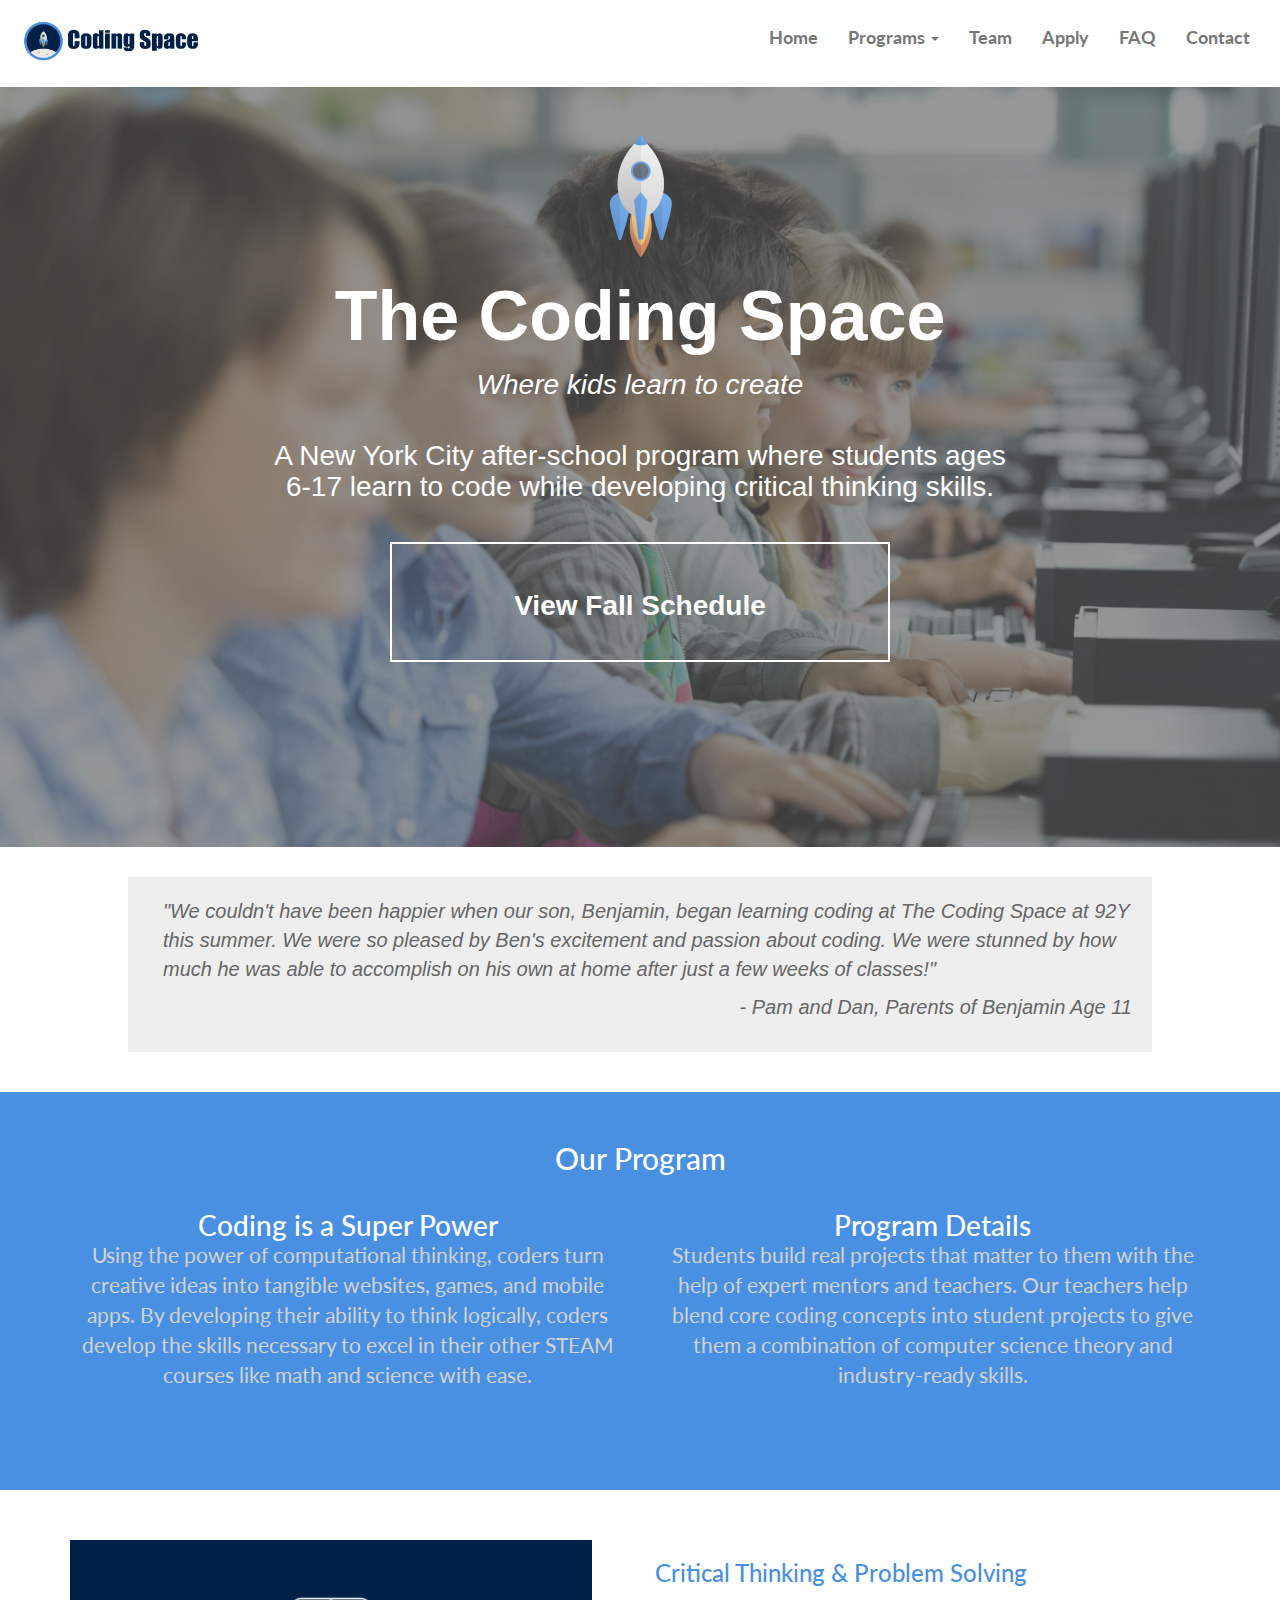
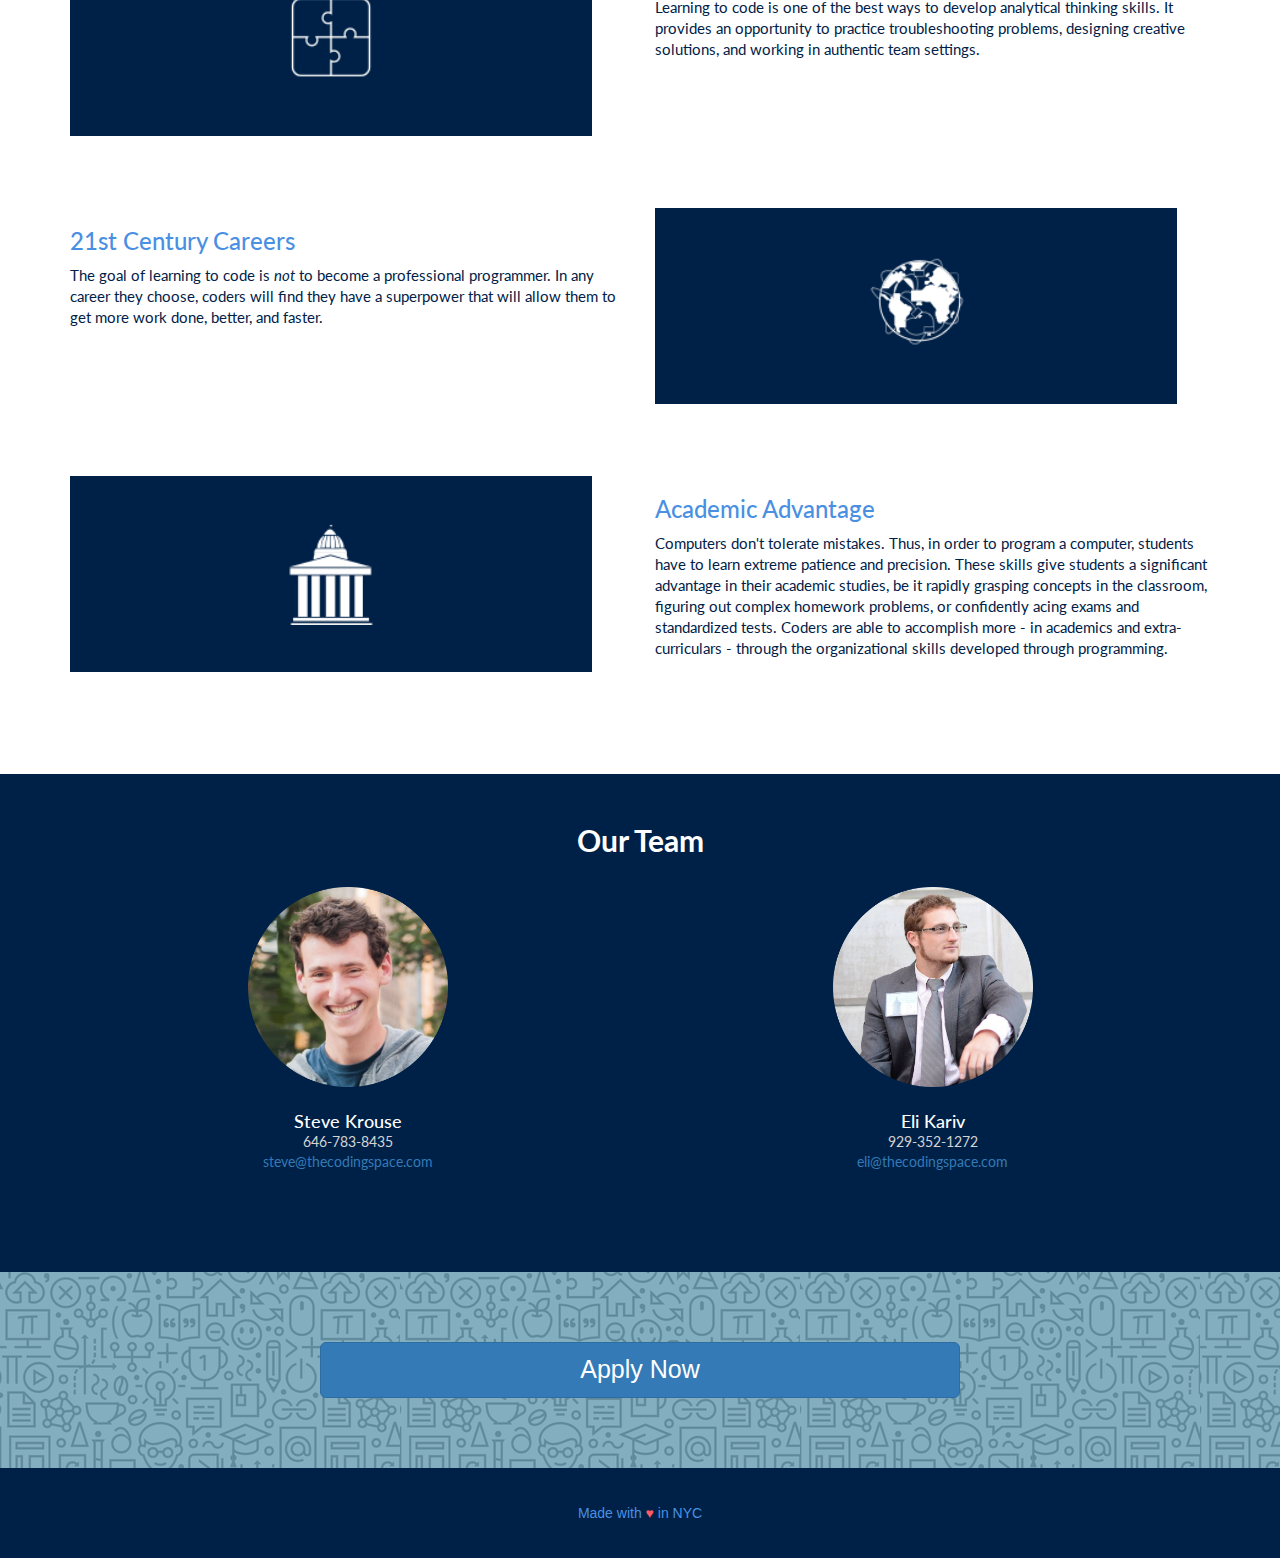
==== index.html @ 17fe1f44 "fall schedule for index" ====
<!DOCTYPE html>
<html lang="en">
  <head>
    <meta charset="utf-8">
    <meta http-equiv="X-UA-Compatible" content="IE=edge">
    <meta name="viewport" content="width=device-width, initial-scale=1">

     <title>The Coding Space | Where kids learn to code. </title>
    <meta name="description" content="The Coding Space is an innovative program where students learn to code while developing critical thinking and problem solving skills." />
    <meta name="keywords" content="Coding Space, CodingSpace, Coding,Learn to code, progrmaming, NYC,New York City,After School, Program,Computer Science,Enrichment"> 
    <meta property="og:locale" content="en_US" />
    <meta property="og:type" content="website" />
    <meta property="og:title" content="The Coding Space | Where kids learn to code" />
    <meta property="og:image" content="img/logo_badge.png" />

    <link rel="stylesheet" href="https://maxcdn.bootstrapcdn.com/bootstrap/3.3.5/css/bootstrap.min.css">
    <link href='http://fonts.googleapis.com/css?family=Lato:400,700|Roboto:400,700' rel='stylesheet' type='text/css'>
    <link rel="stylesheet" href="css/style.css" type="text/css" media="screen">
    <link rel="shortcut icon" href="img/small-rocketlogo.ico">
    <!-- HTML5 shim and Respond.js for IE8 support of HTML5 elements and media queries -->
    <!-- WARNING: Respond.js doesn't work if you view the page via file:// -->
    <!--[if lt IE 9]>
      <script src="https://oss.maxcdn.com/html5shiv/3.7.2/html5shiv.min.js"></script>
      <script src="https://oss.maxcdn.com/respond/1.4.2/respond.min.js"></script>
    <![endif]-->



  </head>
  <body>

<!-- Google Tag Manager -->

<script>
  (function(i,s,o,g,r,a,m){i['GoogleAnalyticsObject']=r;i[r]=i[r]||function(){
  (i[r].q=i[r].q||[]).push(arguments)},i[r].l=1*new Date();a=s.createElement(o),
  m=s.getElementsByTagName(o)[0];a.async=1;a.src=g;m.parentNode.insertBefore(a,m)
  })(window,document,'script','//www.google-analytics.com/analytics.js','ga');

  ga('create', 'UA-65796775-1', 'auto');
  ga('send', 'pageview');

</script>

<noscript><iframe src="//www.googletagmanager.com/ns.html?id=GTM-WT9DXM"
height="0" width="0" style="display:none;visibility:hidden"></iframe></noscript>
<script>(function(w,d,s,l,i){w[l]=w[l]||[];w[l].push({'gtm.start':
new Date().getTime(),event:'gtm.js'});var f=d.getElementsByTagName(s)[0],
j=d.createElement(s),dl=l!='dataLayer'?'&l='+l:'';j.async=true;j.src=
'//www.googletagmanager.com/gtm.js?id='+i+dl;f.parentNode.insertBefore(j,f);
})(window,document,'script','dataLayer','GTM-WT9DXM');</script>
<!-- End Google Tag Manager -->
  
    <nav class="navbar navbar-default" style="background-color:white; border: none;">
      <div class="container-fluid">
        <!-- Brand and toggle get grouped for better mobile display -->
        <div class="navbar-header">
          <button type="button" class="navbar-toggle collapsed" data-toggle="collapse" data-target="#bs-example-navbar-collapse-1" aria-expanded="false">
            <span class="sr-only">Toggle navigation</span>
            <span class="icon-bar"></span>
            <span class="icon-bar"></span>
            <span class="icon-bar"></span>
          </button>
          <a href="index.html"><img style="padding-top: 20px;width:230px;" src="img/codingspacelogo.png" alt="Coding Space"></a>
        </div>
    
        <!-- Collect the nav links, forms, and other content for toggling -->
        <div class="collapse navbar-collapse" id="bs-example-navbar-collapse-1">
          <ul class="nav navbar-nav navbar-right">
            <li><a href="./index.html">Home</a></li>
            <li class="dropdown">
              <a href="#" class="dropdown-toggle" data-toggle="dropdown" role="button" aria-haspopup="true" aria-expanded="false">Programs <span class="caret"></span></a>
              <ul class="dropdown-menu">
                <li><a href="./our-philosophy.html">Our Philosophy</a></li>
                <li><a href="./How-Classes-Work.html">How Classes Work</a></li>
                <li><a href="./Fall-Classes.html">Fall Schedule</a></li>
              </ul>
            </li>
            <li><a href="./story.html">Team</a></li>
            <li><a href="./apply.html">Apply</a></li>
            <li><a href="./faq.html">FAQ</a></li>
            <li><a href="./contact.html">Contact</a></li>
          </ul>
        </div><!-- /.navbar-collapse -->
      </div><!-- /.container-fluid -->
    </nav>
  

  <!-- Jumbotron -->
    <div class="jumbotron">
      <div class="container">
        <div class="row">
          <div class="col-sm-12 rocket">
            <img src="img/rocket.png">
            <h1>The Coding Space</h1>
            <h2 style="font-weight:lighter;">Where kids learn to create</h2>
            <h3>A New York City after-school program where students ages <br>6-17 learn to code while developing critical thinking skills.</h3>
            <div class="hidden-xs" style="max-width: 500px; max-height: 120px; margin: 20px auto; border: 2px solid white">
              <a href ="http://thecodingspace.com/Fall-Classes.html" class="btn">
              <!--<a onclick="ga('send', 'event', 'one-pager', 'download');" target="_blank" href="Coding Space One Pager.pdf" class="btn"> --><h3 style="font-weight: bold;">View Fall Schedule</h3></a>
            </div>
          </div>
        </div>
      </div>
    </div> 
    
    <!-- Testimontials -->
    <div class="testimontials" style="font-size:10px; margin-bottom: 40px">
      <div class="container" style="padding: 20px; width:80%; background-color: #eeeeee">
        <div class="row" style="color: ; font-size: 2em; margin-left: 0px">
          <div class="col-md-12" style="color: #666;;">
            <p><em>
              "We couldn't have been happier when our son, Benjamin, began learning coding 
              at The Coding Space at 92Y this summer.  We were so pleased by Ben's excitement 
              and passion about coding.  We were stunned by how much he was able to accomplish 
              on his own at home after just a few weeks of classes!"
              </em>
            </p>
            <p style="text-align:right"><em>- Pam and Dan, Parents of Benjamin Age 11</em></p>
          </div>
        </div>
      </div>
    </div>

  <!-- Classes Description -->
  <div class="class-description" style="margin-bottom:50px;">
  <a name="team"></a>
        <div class="container">
            <div class="row">
                <div class="col-lg-12 text-center" >
                    <h2 class="section-heading" style="color:white; font-family: lato;">Our Program </h2>
                    <!-- <h3 class="section-subheading text-muted">Lorem ipsum dolor sit amet consectetur.</h3> A potential tag line for the team. -->
                </div>
            </div>
            <div class="row">
                <div class="col-sm-6">
                    <div class="team-member2">
                        <!--<img src="img/team_1.png" alt="Steve Krouse, The Coding Space instructor">-->
                        <h4 style ="font-size:2em;">Coding is a Super Power</h4>
                        <p style="color:lightgray; font-size:1.5em; text-align: center">
                          Using the power of computational thinking,
                          coders turn creative ideas into tangible
                          websites, games, and mobile apps.
                          By developing their ability to think logically,
                          coders develop the skills necessary to excel
                          in their other STEAM courses like math and
                          science with ease.
                        </p>
                    </div>
                </div>
                <div class="col-sm-6">
                    <div class="team-member2">
                        <!--<img src="img/team_2.jpg" alt="Eli Kariv, The Coding Space instructor">-->
                        <h4 style ="font-size:2em;">Program Details</h4>
                        <p style="color:lightgray; font-size:1.5em; text-align: center">
                          Students build real projects that matter
                          to them with the help of expert mentors and
                          teachers.
                          Our teachers help blend core coding
                          concepts into student projects to give them
                          a combination of computer science theory
                          and industry-ready skills.
                        </p>
                    </div>
                </div>
              </div>
           </div>
       </div>
    </div>
   

  <!-- Main Content --> 
    <div class="main">
    <a name="main"></a>
      <div class="container">
        <div class="row ft">
          <div class="col-sm-6 hidden-xs">
            <div class="ft-icon one"></div>  
          </div>
          <div class="col-sm-6 ft-copy">
            <h3>Critical Thinking & Problem Solving</h3>
            <p>
              Learning to code is one of the best ways to develop 
              analytical thinking skills. It provides an
              opportunity to practice troubleshooting problems, 
              designing creative solutions, and working in authentic team settings.
            </p>
          </div>
        </div>
        <div class="row ft">
          <div class="col-sm-6 ft-copy">
            <h3>21st Century Careers</h3>
            <p>
              The goal of learning to code is <em>not</em> to become a
              professional programmer. In any career they choose, coders
              will find they have a superpower that will allow them to get more
              work done, better, and faster. 
            </p>
          </div>
          <div class="col-sm-6 hidden-xs">
            <div class="ft-icon two"></div>  
          </div>
        </div>
        <div class="row ft">
          <div class="col-sm-6 hidden-xs">
            <div class="ft-icon three"></div>  
          </div>
          <div class="col-sm-6 ft-copy">
            <h3>Academic Advantage</h3>
            <p>
              Computers don't tolerate mistakes. Thus, in order to program a 
              computer, students have to learn extreme 
              patience and precision. 
              
              These skills give students
              a significant advantage in their academic studies, be it rapidly grasping
              concepts in the classroom, figuring out complex homework problems,
              or confidently acing exams and standardized tests. Coders are able
              to accomplish more - in academics and extra-curriculars - 
              through the organizational skills developed through programming.
            </p>
          </div>
        </div>
      </div>
    </div>

  <!-- Team -->
  <div class="team">
  <a name="team"></a>
        <div class="container">
            <div class="row">
                <div class="col-lg-12 text-center">
                    <h2 class="section-heading">Our Team</h2>
                    <!-- <h3 class="section-subheading text-muted">Lorem ipsum dolor sit amet consectetur.</h3> A potential tag line for the team. -->
                </div>
            </div>
            <div class="row">
                <div class="col-sm-6">
                    <div class="team-member">
                        <img src="img/stevie-pic.png" alt="Steve Krouse, Coding Space instructor">
                        <h4>Steve Krouse</h4>
                        <p style="color:lightgray">
                          646-783-8435
                          <br>
                          <a href="mailto:steve@thecodingspace.com">steve@thecodingspace.com</a>
                        </p>
                    </div>
                </div>
                <div class="col-sm-6">
                    <div class="team-member">
                        <img src="img/eli-pic.png" alt="Eli Kariv, Coding Space instructor">
                        <h4>Eli Kariv</h4>
                        <p style="color:lightgray">
                          929-352-1272
                          <br>
                          <a href="mailto:eli@thecodingspace.com">eli@thecodingspace.com</a>
                        </p>
                    </div>
                </div>
              </div>
           </div>
       </div>
    </div>
    
     <!-- Apply -->
    <div class="container signup-form">
      <a name="apply"></a>
      <div class="row">
        <div style="text-align:center">
          <a style="font-size: 25px; width:50%;" href="./apply.html" class="btn btn-primary btn-lg">Apply Now</a>
        </div>
      </div>
    </div>
    
     <!-- Footer -->    
    <footer>
      <div class="container">
      <a name="contact"></a>
              <div class="row">
                  <div class="col-sm-4">
                  </div>
                  <div class="col-sm-4">
                    <span class="love">Made with <a>&hearts;</a> in NYC</span>
                  </div>
                  <div class="col-sm-4">
                  </div>
              </div>
          </div>
    </footer>
    
    <script src="https://ajax.googleapis.com/ajax/libs/jquery/1.11.3/jquery.min.js"></script>
    <script src="https://maxcdn.bootstrapcdn.com/bootstrap/3.3.5/js/bootstrap.min.js"></script>
  
  </body>
</html>
---- css/style.css ----
/** Sticky footer **/

html,
body {
  height: 100%;
  /* The html and body elements cannot have any padding or margin. */
}

/* Wrapper for page content to push down footer */
#wrap {
  min-height: 100%;
  height: auto;
  /* Negative indent footer by its height */
  margin: 0 auto -90px;
  /* Pad bottom by footer height */
  padding: 0 0 90px;
}

/* Set the fixed height of the footer here */
footer {
  height: 90px;
}


/** Typography **/

h1 {
	font-weight: bold;
	margin-bottom: 30px;
}

/** Navigation Bar **/

ul.nav li.dropdown:hover > ul.dropdown-menu {
    display: block;
}

.nav {
	margin-top: 12px;
	margin-bottom: 5px;
	background-color: none;
}

.nav li a {
	background: none;
	color: #002147;
	font-size: 1.3em;
	font-family: lato;
	font-weight: bold;
}

/** Logos **/

.main-logo img {
	width: 200px;
    padding-top: 10px;
    padding-bottom: 1px;
    margin-left: 0;
    margin-bottom: 15px;
}

/** Jumbotron **/

.jumbotron {
	position: relative;
	background-image: linear-gradient(rgba(0, 0, 0, 0.5), rgba(0, 0, 0, 0.5)), url('../img/students.jpeg');
	opacity: 0.8;
	background-repeat: no-repeat;
	-webkit-background-size: cover;
	-moz-background-size: cover;
	-o-background-size: cover;
	background-size: cover;
	min-height: 80%;
	text-align: center;
	padding-bottom: 165px;
}

.jumbotron h1 {
	font-size: 5em;
	color: #fff;
	font-family: sans-serif;
	margin-bottom: 5px;
}

.jumbotron h2 {
	margin-top: 15px;
	margin-bottom:20px;
	font-size: 2em;
	color: #fff;
	font-style: italic;
	font-weight: lighter;
	font-family: sans-serif;
}

.jumbotron h3 {
	font-size: 2em;
	color: #fff;
	font-weight: lighter;
	font-family: sans-serif;
	margin: 40px auto;
	max-width: 800px;
}


/** Main Content Layout **/

.main {
	padding-bottom: 30px;
}

.main h2 {
	text-align: center;
	color: #002147;
	font-family: lato;
	font-weight: bold;
	padding-bottom: 20px;
}

.main h3 {
	color: #4A90E2;
	font-family: lato;
}

.main p {
	color: #002147;
	font-family: lato;
}

.ft {
	margin-bottom: 72px;
}

.ft-copy {
	font-size: 1.05em;
}


/** Team **/

.team {
	background-color: #002147;
	padding-bottom: 50px;
	padding-top: 30px;
}

.team h2 {
	color: #fff;
	font-family: lato;
	font-weight: bold;
	padding-bottom: 20px;
}

.team-member {
	margin-bottom: 50px;
	text-align: center;
	font-family: lato;
}

.team-member img {
    margin: 0 auto;
    /*border: 7px solid #4A90E2;*/
   	width: 200px; 
    overflow: hidden;
}

.team-member h4 {
    margin-top: 25px;
    margin-bottom: 0;
    text-transform: none;
    color: #fff;
}

.team-member p {
    margin-top: 0;
    color: #fff;
}

.goal p {
	font-family: lato;
	font-size: 1.5em;
	color: #fff;

}

/** MailChimp Signup **/

.signup-form {
	background-image: url('../img/cs-pattern.png');
	width: 100%;
	padding-top: 70px;
	padding-bottom: 70px;
}

.signup-form h2 {
	padding-bottom: 20px;
	color: #002147;
	font-family: lato;
	font-weight: bold;
	text-align: center;
}

#mc_embed_signup {
	width: 50%;
	text-align: center;
	padding-bottom: 50px;
	padding-top: 20px;
	border: 7px solid #002147;
	margin: auto;
}

.mc-field-group {
	color: #002147;
	font-family: lato;
	padding-bottom: 15px;
}

/** Icons **/

.ft-icon {
	width: 94%;
	height: 196px;
	position: relative;
	background: #002147 no-repeat 270px -180px;
	background-size: 140%;
}

.ft-icon::before {
	content: "";
	display: block;
	position: absolute;
	width: 164px;
	height: 102px;
	top: 0;
	right: 0;
	bottom: 0;
	left: 0;
	margin: auto;
	background: url('../img/main.png') no-repeat;
	background-size: 100%;
}

.two::before {
	background-position: 0 -99px;
}

.three::before {
	background-position: 0 -200px;
}

.ft-icon.two {
	background-position: -500px 0; 
}

.ft-icon.three {
	background-position: 260px 0;
}

/** Footer **/

footer {
    padding: 25px 0;
    text-align: center;
    background-color: #002147;
}

footer span.copyright {
    text-transform: uppercase;
    text-transform: none;
    font-family: Montserrat,"Helvetica Neue",Helvetica,Arial,sans-serif;
    line-height: 40px;
}

footer ul.quicklinks {
    margin-bottom: 0;
    text-transform: uppercase;
    text-transform: none;
    font-family: Montserrat,"Helvetica Neue",Helvetica,Arial,sans-serif;
    line-height: 40px;
}

footer p {
	color: #4A90E2;
}

.love {
	color: #4A90E2;
	line-height: 40px;
}

.love a {
	color: #fd5c63;
}



/** Our Classes **/

/*.class-description {*/
/*	background-color: #002147;*/
/*	padding-bottom: 50px;*/
/*	padding-top: 30px;*/
/*	font-family: lato;*/
/*}*/

/*.team h2 {*/
/*	color: #fff;*/
/*	font-family: lato;*/
/*	font-weight: bold;*/
/*	padding-bottom: 20px;*/
/*}*/


/** Class Description **/

.class-description {
	background-color: #4A90E2;;
	padding-bottom: 50px;
	padding-top: 30px;
}

.team h2 {
	color: #fff;
	font-family: lato;
	font-weight: bold;
	padding-bottom: 20px;
}

.team-member2 {
	margin-bottom: 50px;
	text-align: center;
	font-family: lato;
}

.team-member2 img {
    margin: 0 auto;
    border: 7px solid #4A90E2;
   	width: 200px; 
    overflow: hidden;
}

.team-member2 h4 {
    margin-top: 25px;
    margin-bottom: 0;
    text-transform: none;
    color: #fff;
}

.team-member2 p {
    margin-top: 0;
    color: #fff;
}

.goal p {
	font-family: lato;
	font-size: 1.5em;
	color: #fff;

}
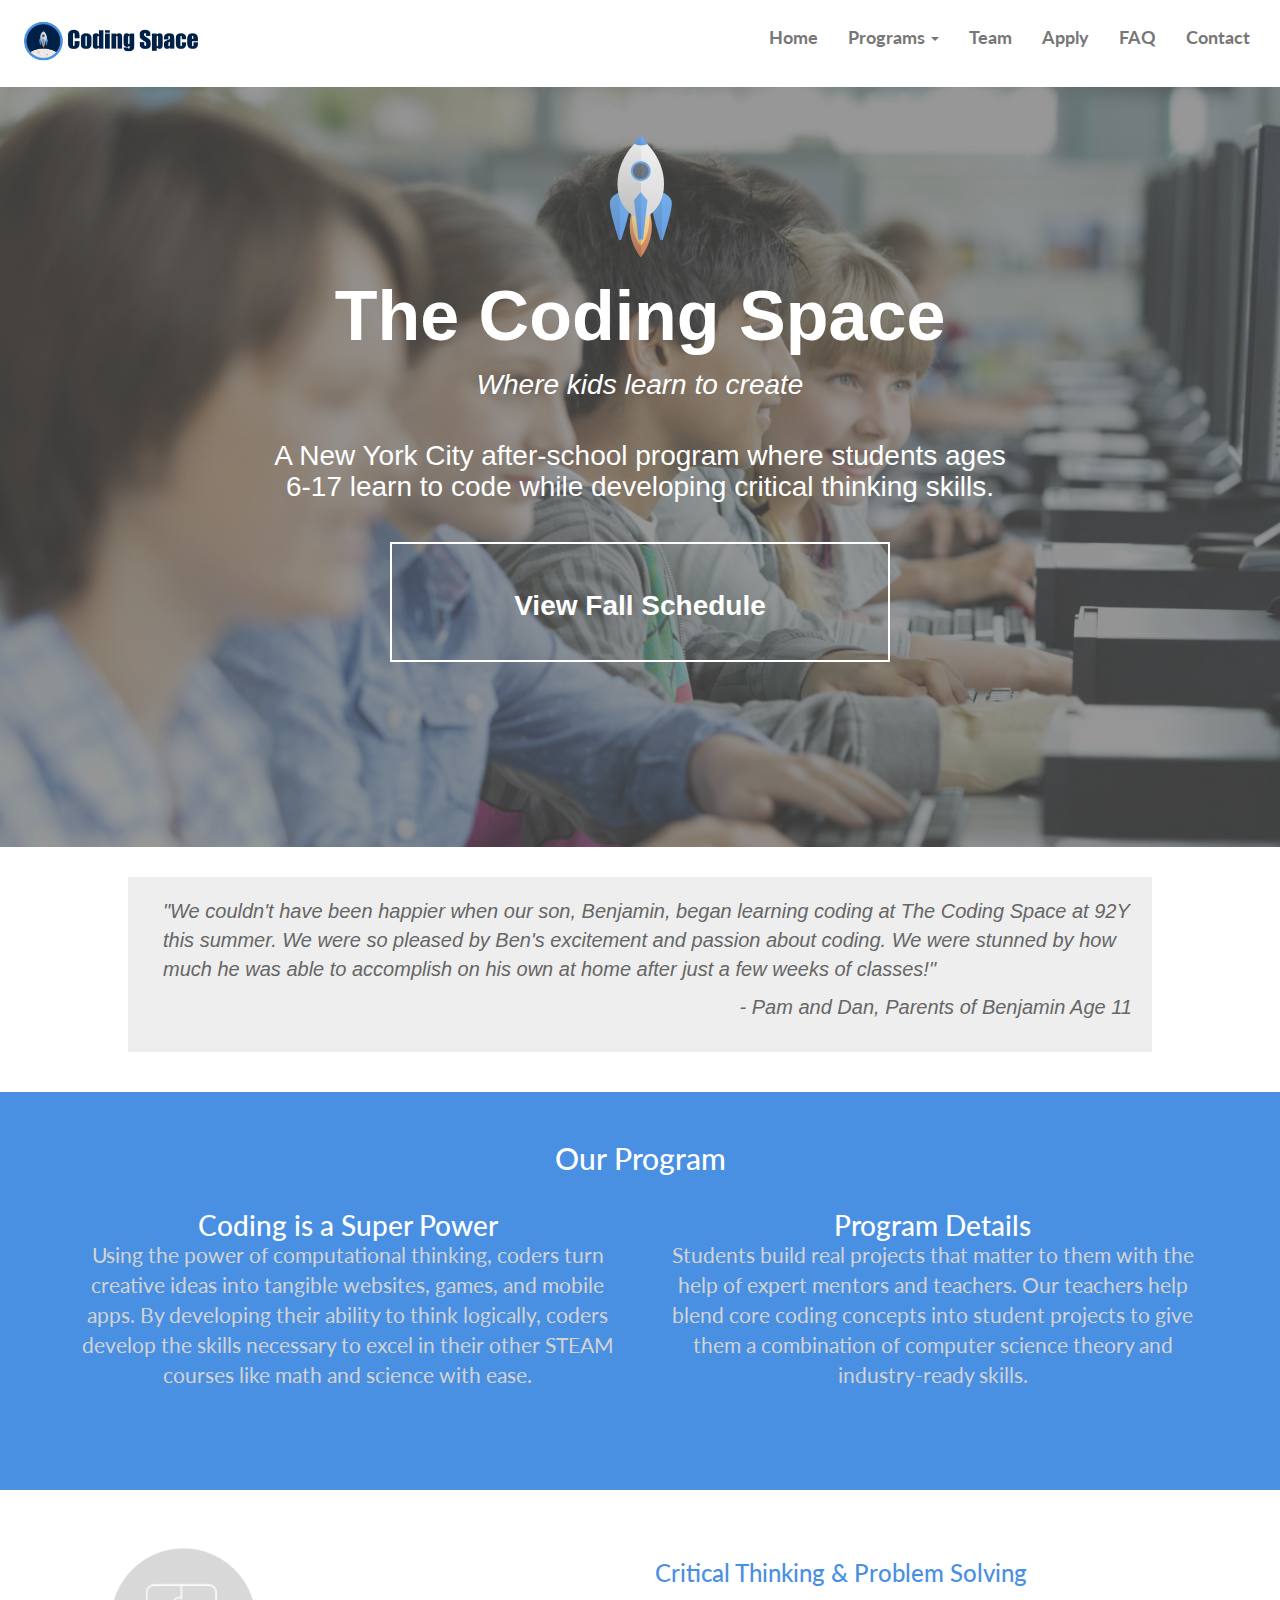
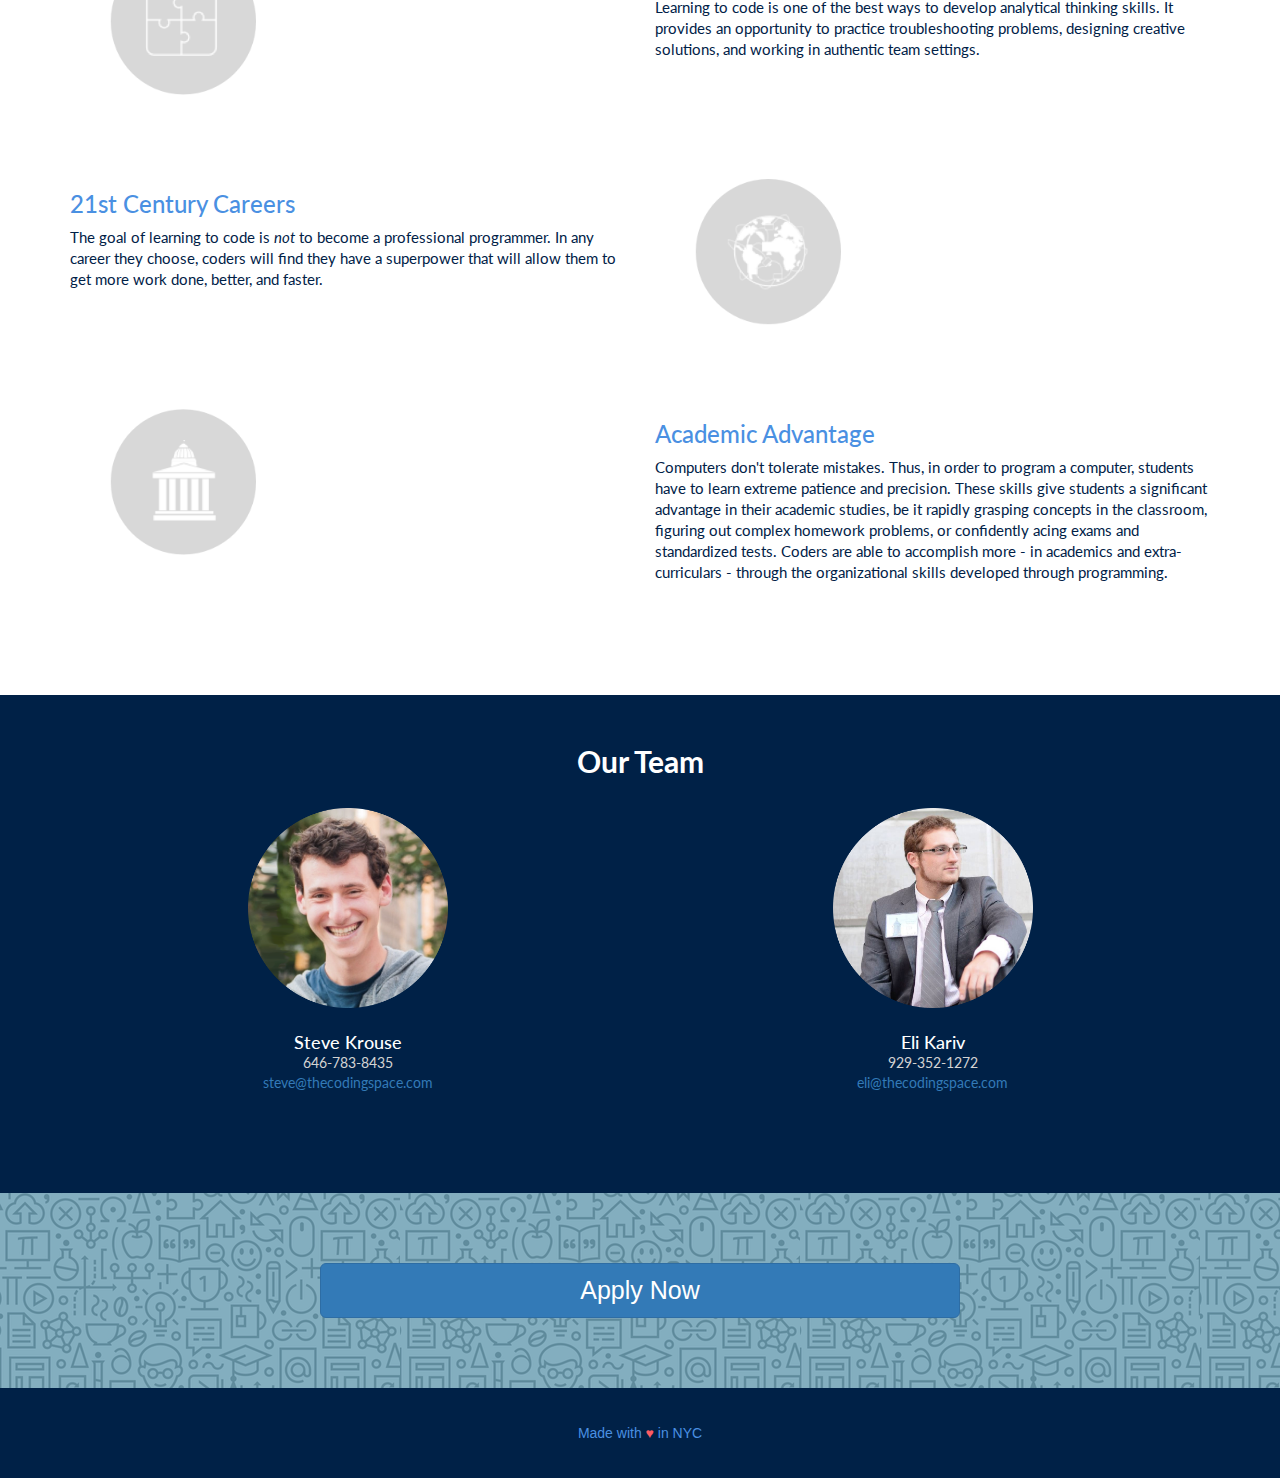
==== commit 69cd902f: "remove nightengale" ====
--- a/index.html
+++ b/index.html
@@ -175,7 +175,8 @@
       <div class="container">
         <div class="row ft">
           <div class="col-sm-6 hidden-xs">
-            <div class="ft-icon one"></div>  
+            <!--<div class="ft-icon one"></div>  -->
+            <img class= "shapes" src= "img/puzzle2.png"/ alt text="Puzzles">
           </div>
           <div class="col-sm-6 ft-copy">
             <h3>Critical Thinking & Problem Solving</h3>
@@ -198,12 +199,14 @@
             </p>
           </div>
           <div class="col-sm-6 hidden-xs">
-            <div class="ft-icon two"></div>  
+            <!--<div class="ft-icon two"></div>  -->
+            <img class="shapes" src= "img/globe2.png"/ alt text="Globes">
           </div>
         </div>
         <div class="row ft">
           <div class="col-sm-6 hidden-xs">
-            <div class="ft-icon three"></div>  
+            <!--<div class="ft-icon three"></div>  -->
+            <img class="shapes" src= "img/building2.png"/ alt text="Building">
           </div>
           <div class="col-sm-6 ft-copy">
             <h3>Academic Advantage</h3>
--- a/css/style.css
+++ b/css/style.css
@@ -133,6 +133,9 @@
 .ft-copy {
 	font-size: 1.05em;
 }
+
+.shapes {	width: 40%;
+	height: 40%;}
 
 
 /** Team **/
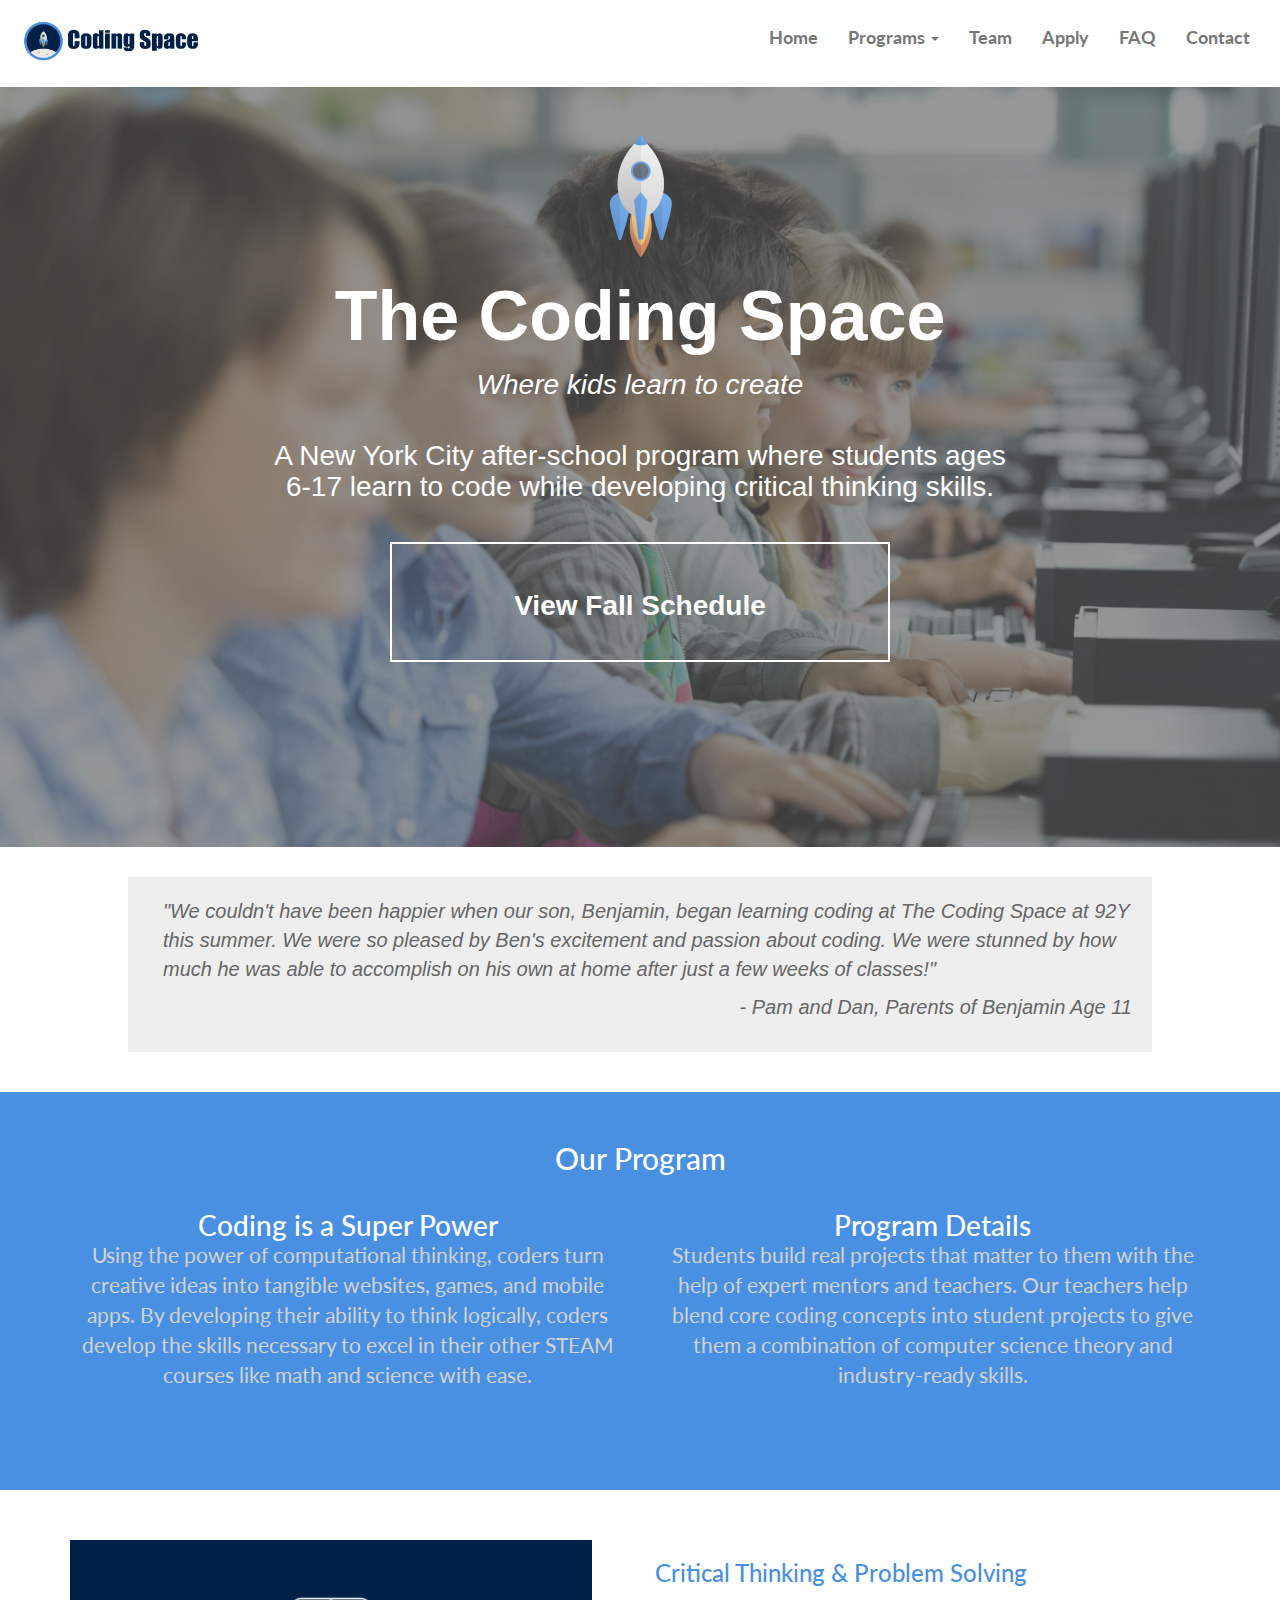
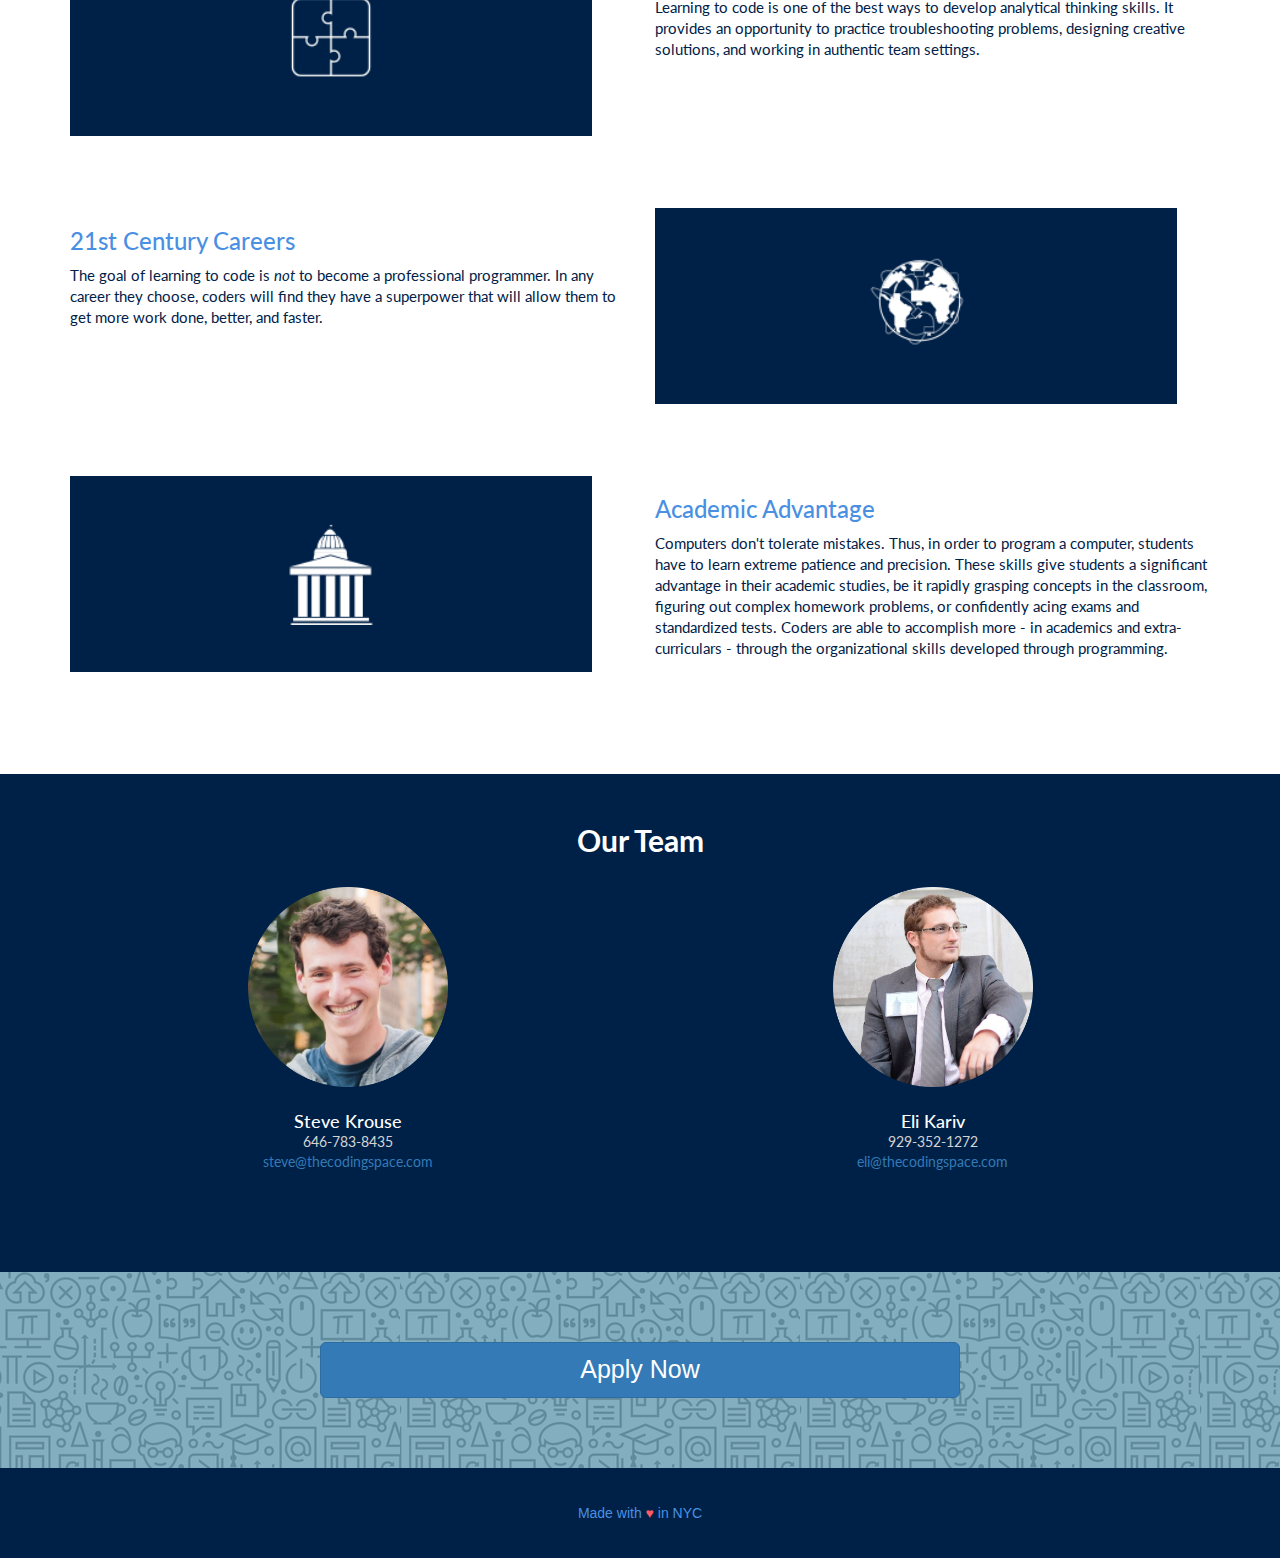
==== commit fe59be01: "date change and spelling change" ====
--- a/index.html
+++ b/index.html
@@ -175,8 +175,8 @@
       <div class="container">
         <div class="row ft">
           <div class="col-sm-6 hidden-xs">
-            <!--<div class="ft-icon one"></div>  -->
-            <img class= "shapes" src= "img/puzzle2.png"/ alt text="Puzzles">
+            <div class="ft-icon one"></div>  
+            <!--<img class= "shapes" src= "img/puzzle2.png"/ alt text="Puzzles">-->
           </div>
           <div class="col-sm-6 ft-copy">
             <h3>Critical Thinking & Problem Solving</h3>
@@ -199,14 +199,14 @@
             </p>
           </div>
           <div class="col-sm-6 hidden-xs">
-            <!--<div class="ft-icon two"></div>  -->
-            <img class="shapes" src= "img/globe2.png"/ alt text="Globes">
+            <div class="ft-icon two"></div>  
+            <!--<img class="shapes" src= "img/globe2.png"/ alt text="Globes">-->
           </div>
         </div>
         <div class="row ft">
           <div class="col-sm-6 hidden-xs">
-            <!--<div class="ft-icon three"></div>  -->
-            <img class="shapes" src= "img/building2.png"/ alt text="Building">
+            <div class="ft-icon three"></div>  
+            <!--<img class="shapes" src= "img/building2.png"/ alt text="Building">-->
           </div>
           <div class="col-sm-6 ft-copy">
             <h3>Academic Advantage</h3>
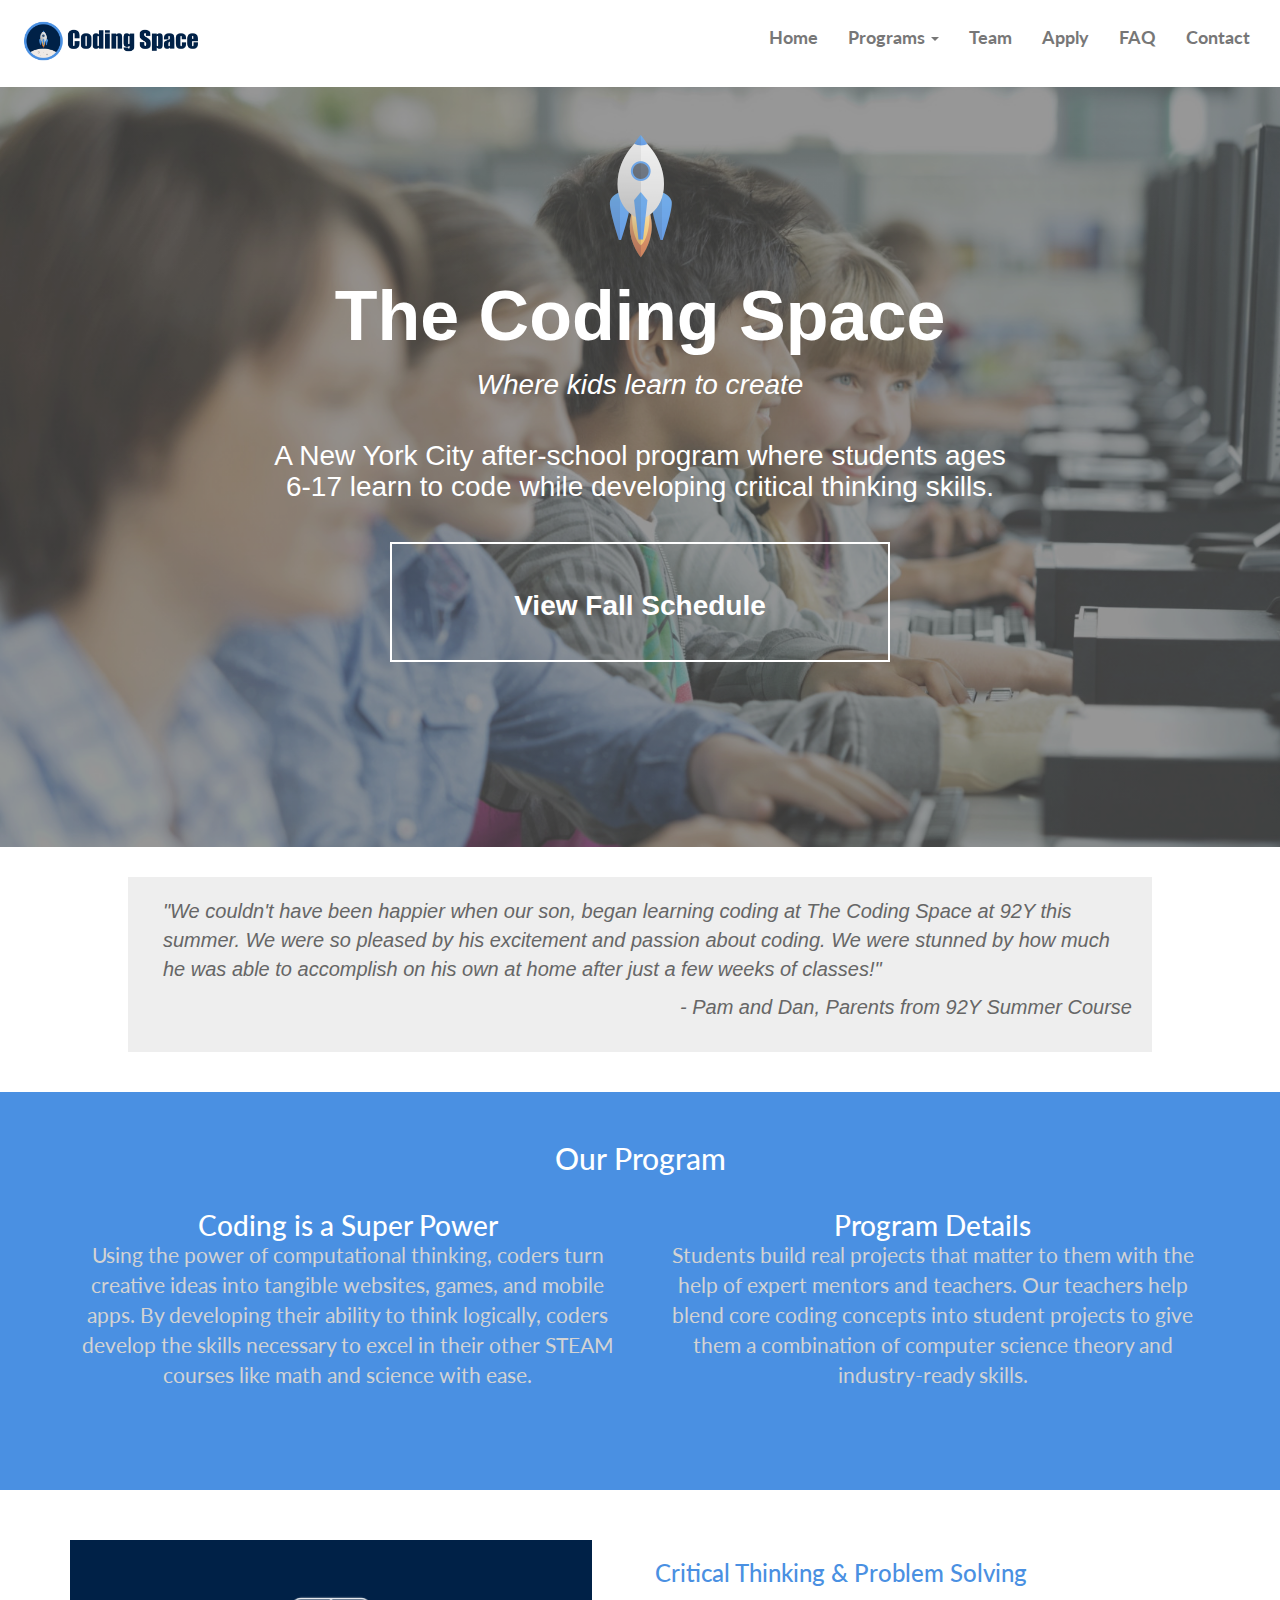
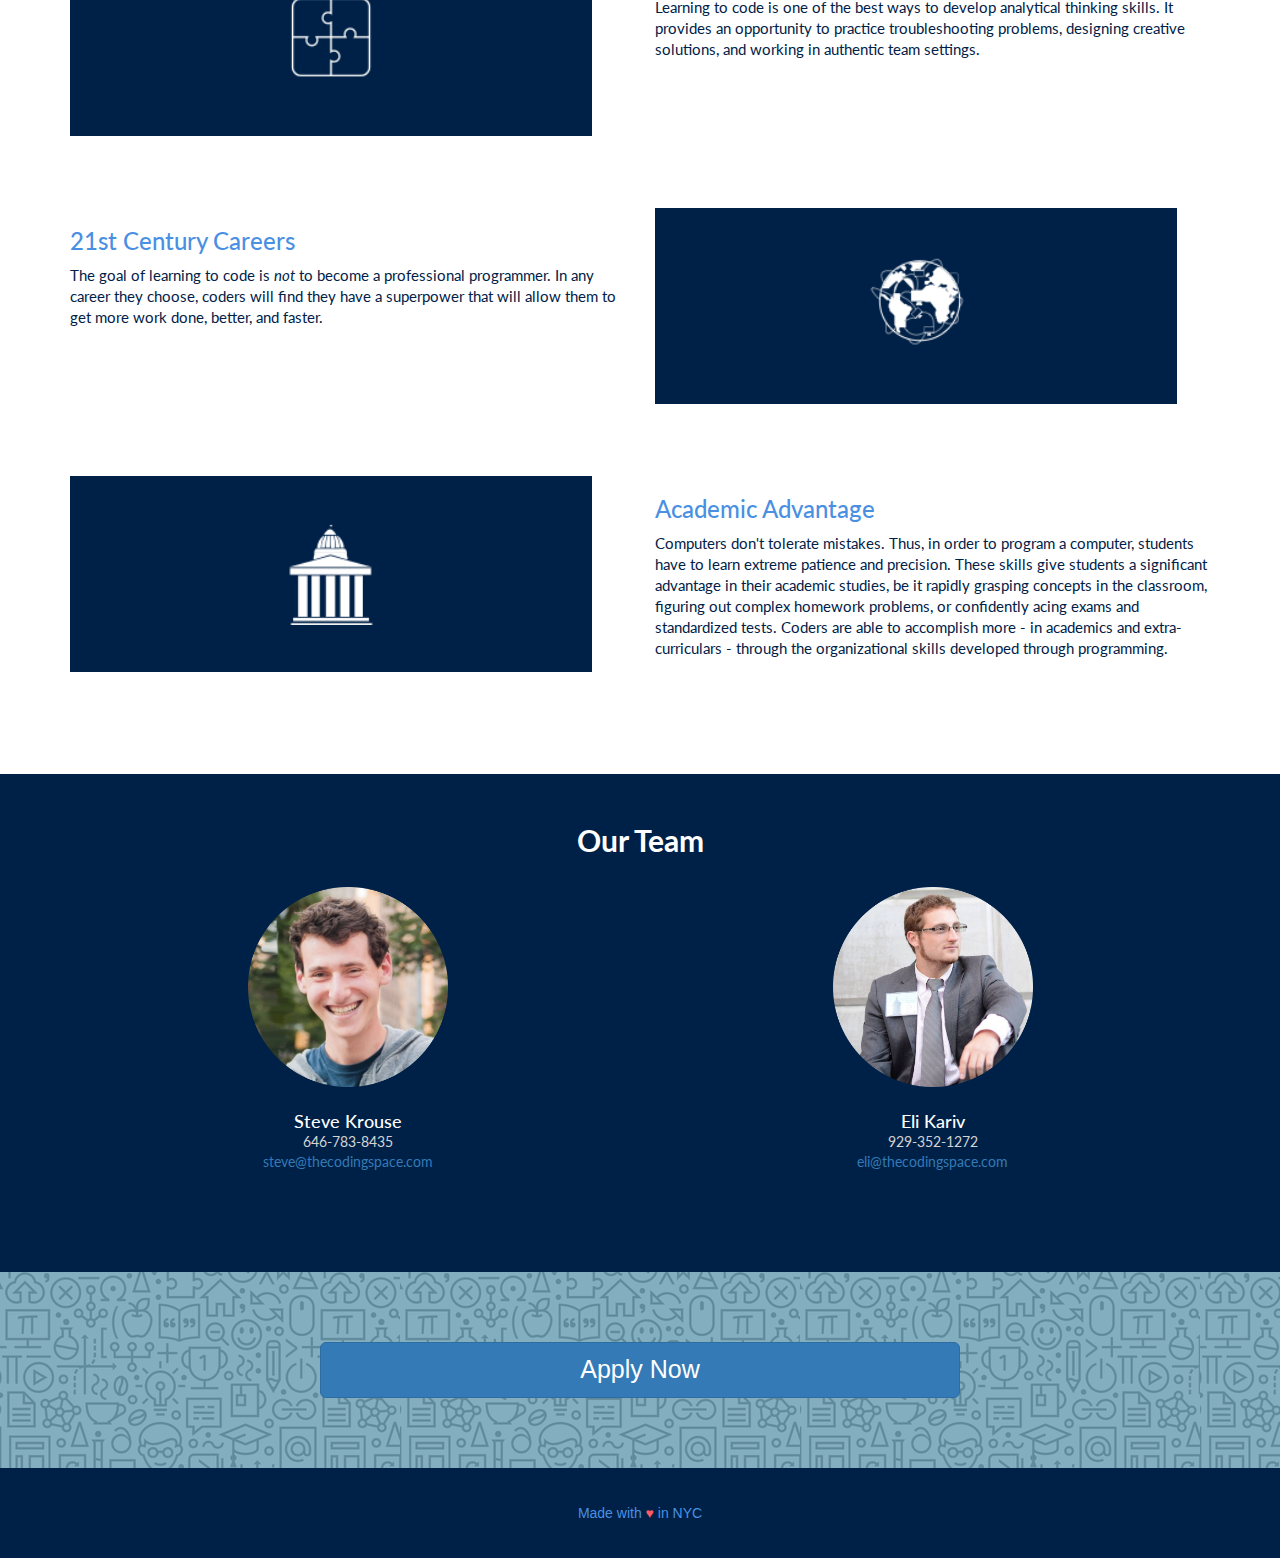
==== commit 3f8bded5: "Ben Testimonial on Fall Schedule page" ====
--- a/index.html
+++ b/index.html
@@ -110,13 +110,13 @@
         <div class="row" style="color: ; font-size: 2em; margin-left: 0px">
           <div class="col-md-12" style="color: #666;;">
             <p><em>
-              "We couldn't have been happier when our son, Benjamin, began learning coding 
-              at The Coding Space at 92Y this summer.  We were so pleased by Ben's excitement 
+              "We couldn't have been happier when our son, began learning coding 
+              at The Coding Space at 92Y this summer.  We were so pleased by his excitement 
               and passion about coding.  We were stunned by how much he was able to accomplish 
               on his own at home after just a few weeks of classes!"
               </em>
             </p>
-            <p style="text-align:right"><em>- Pam and Dan, Parents of Benjamin Age 11</em></p>
+            <p style="text-align:right"><em>- Pam and Dan, Parents from 92Y Summer Course</em></p>
           </div>
         </div>
       </div>
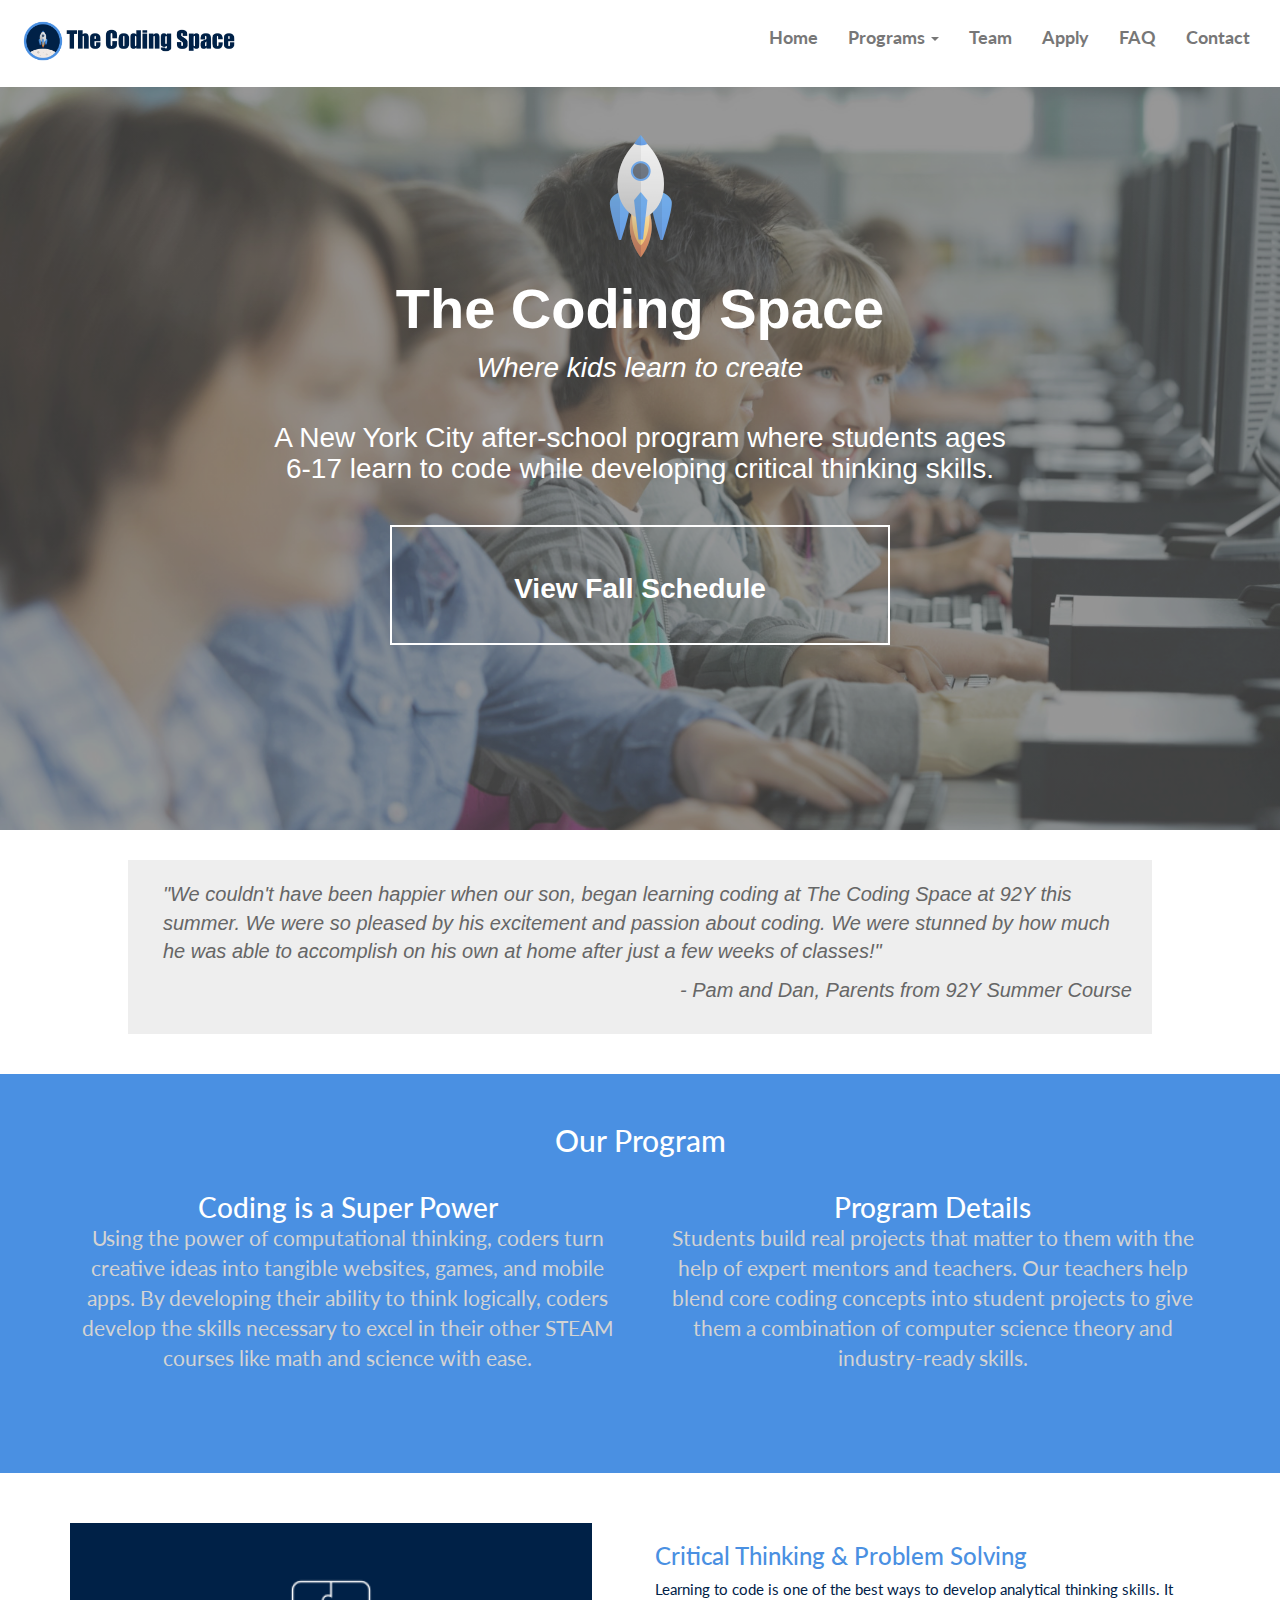
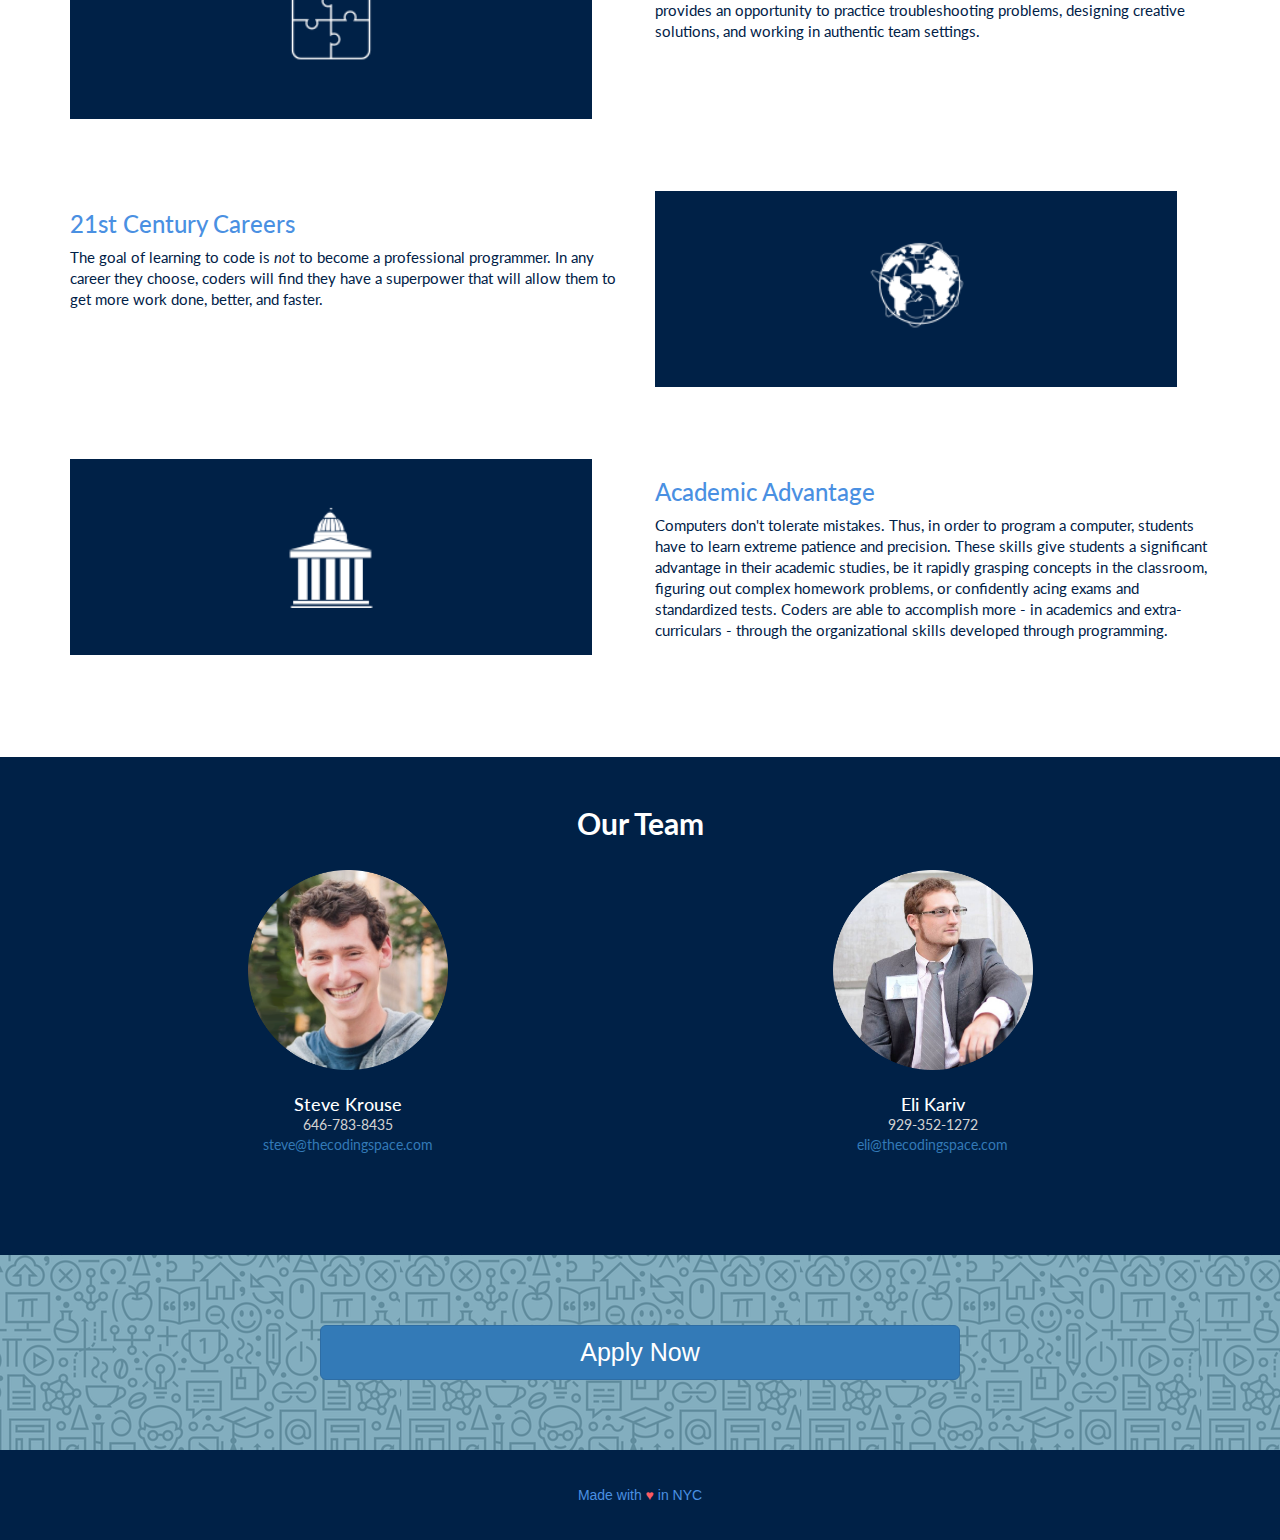
==== commit cd9fb099: "THE coding space logo and smaller main font" ====
--- a/index.html
+++ b/index.html
@@ -61,7 +61,7 @@
             <span class="icon-bar"></span>
             <span class="icon-bar"></span>
           </button>
-          <a href="index.html"><img style="padding-top: 20px;width:230px;" src="img/codingspacelogo.png" alt="Coding Space"></a>
+          <a href="index.html"><img style="padding-top: 20px;width:230px;" src="img/thecodingspacelogo.png" alt="Coding Space"></a>
         </div>
     
         <!-- Collect the nav links, forms, and other content for toggling -->
--- a/css/style.css
+++ b/css/style.css
@@ -76,14 +76,14 @@
 }
 
 .jumbotron h1 {
-	font-size: 5em;
+	font-size: 4em;
 	color: #fff;
 	font-family: sans-serif;
 	margin-bottom: 5px;
 }
 
 .jumbotron h2 {
-	margin-top: 15px;
+	margin-top: 13px;
 	margin-bottom:20px;
 	font-size: 2em;
 	color: #fff;
@@ -362,8 +362,11 @@
 
 
 
-
-
-
-
-
+/**Fall Classes Page**/
+#ben-pic {width:300px; 
+		height:300px; 
+		margin-bottom:25px;}
+
+
+
+
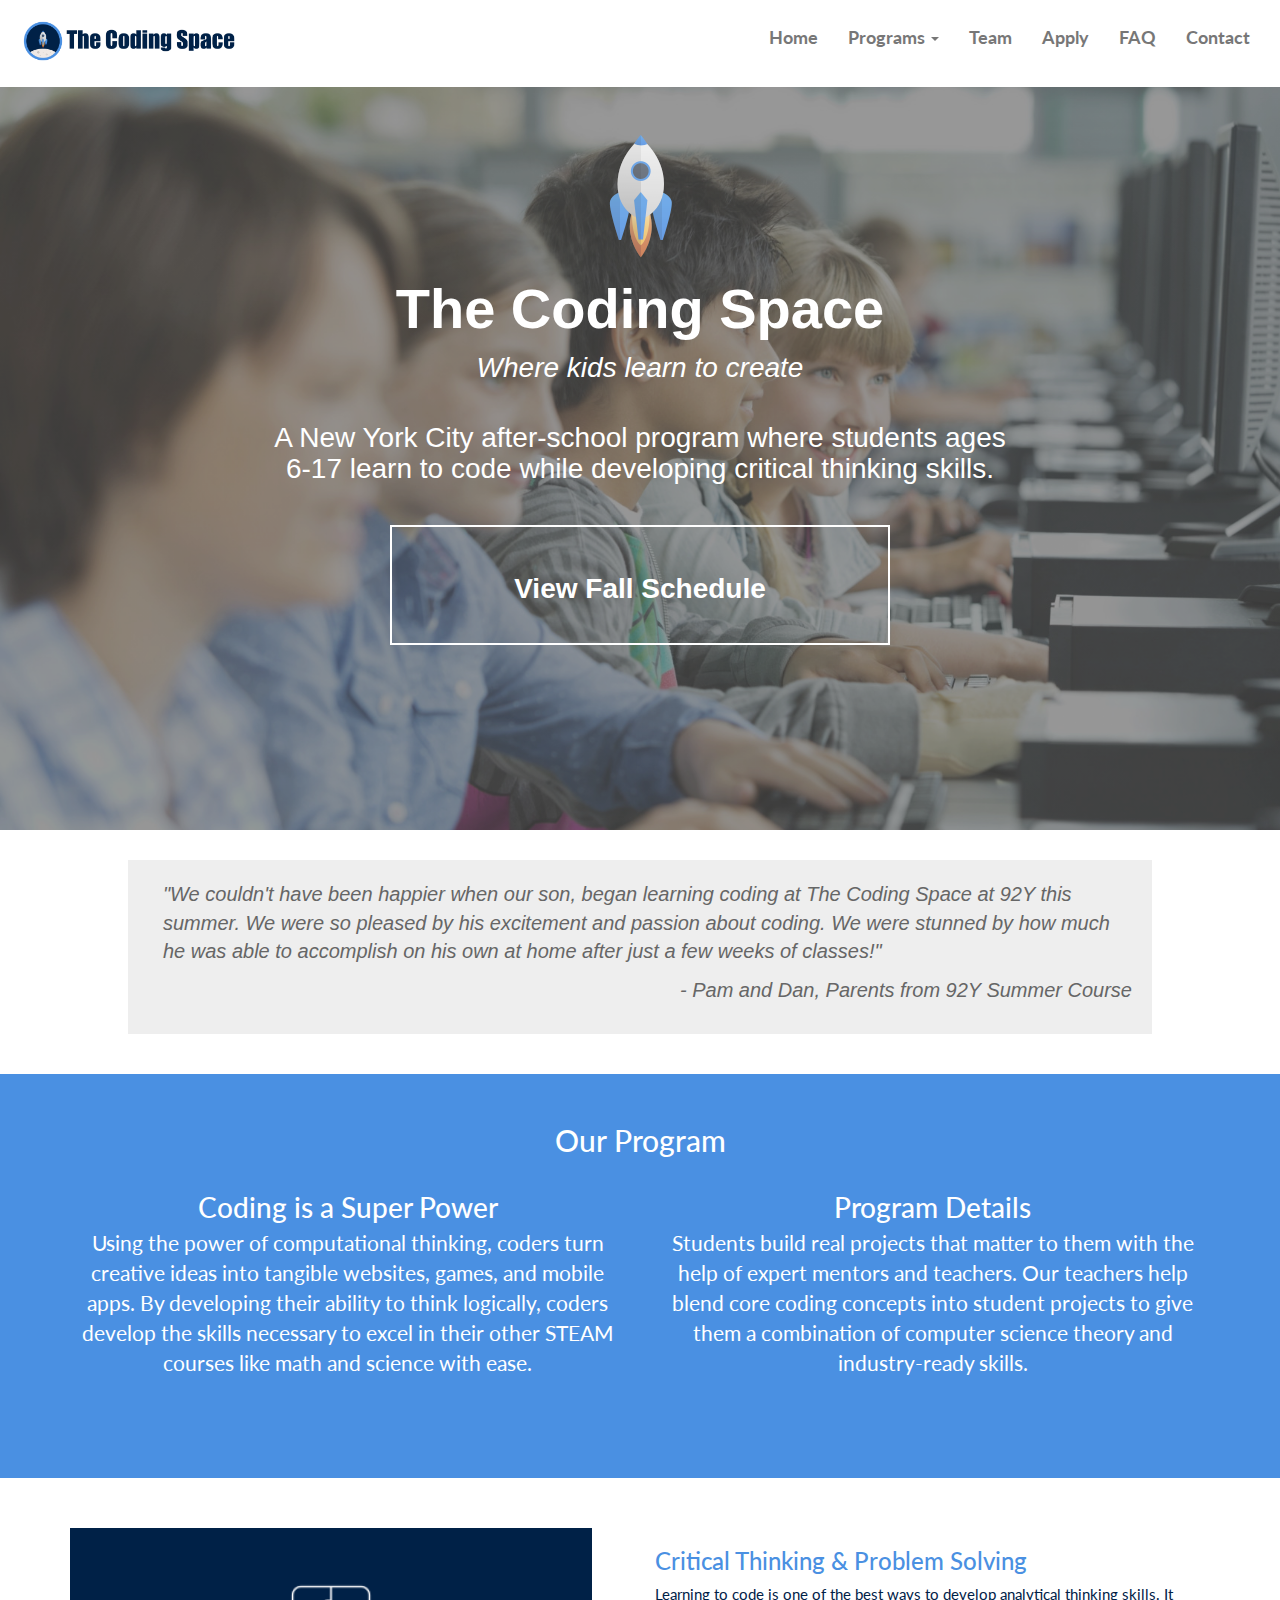
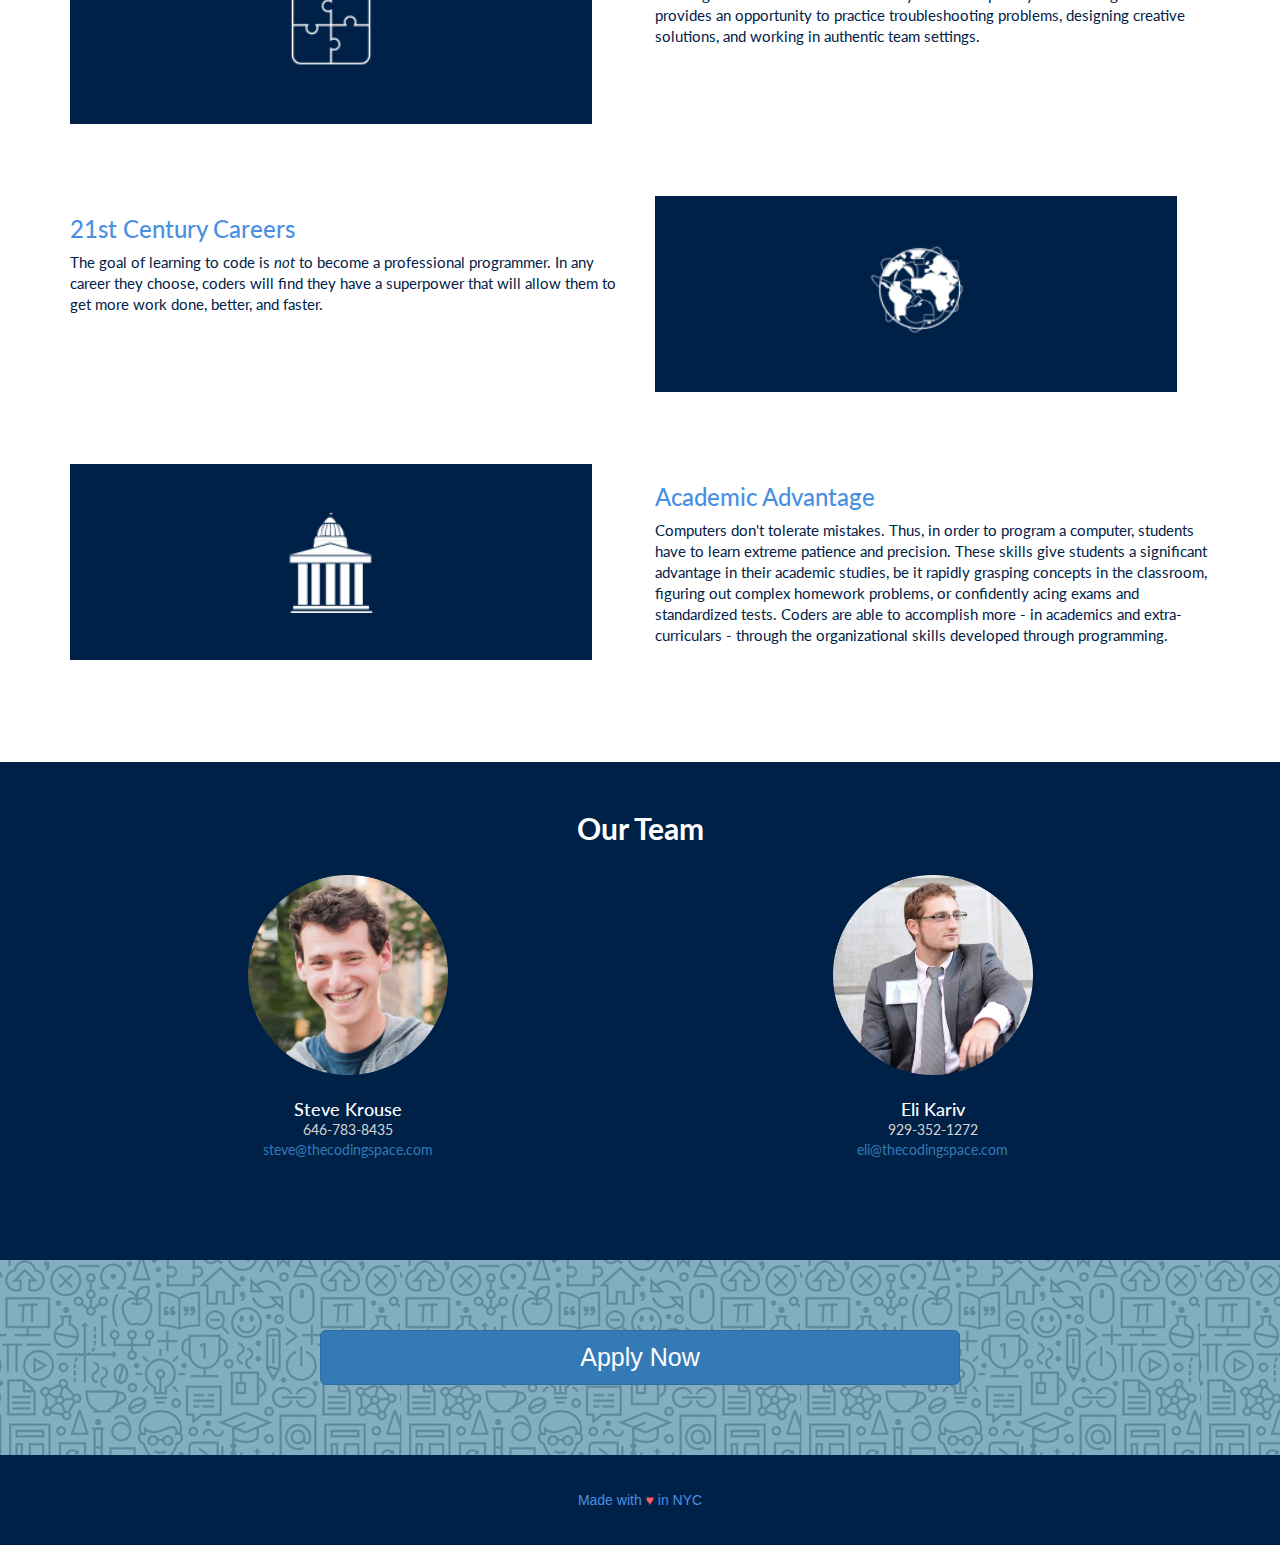
==== commit 19555fb7: "white font home page our program" ====
--- a/index.html
+++ b/index.html
@@ -137,7 +137,7 @@
                     <div class="team-member2">
                         <!--<img src="img/team_1.png" alt="Steve Krouse, The Coding Space instructor">-->
                         <h4 style ="font-size:2em;">Coding is a Super Power</h4>
-                        <p style="color:lightgray; font-size:1.5em; text-align: center">
+                        <p style="padding-top: 5px; color:white; font-size:1.5em; text-align: center">
                           Using the power of computational thinking,
                           coders turn creative ideas into tangible
                           websites, games, and mobile apps.
@@ -152,7 +152,7 @@
                     <div class="team-member2">
                         <!--<img src="img/team_2.jpg" alt="Eli Kariv, The Coding Space instructor">-->
                         <h4 style ="font-size:2em;">Program Details</h4>
-                        <p style="color:lightgray; font-size:1.5em; text-align: center">
+                        <p style="padding-top: 5px; color:white; font-size:1.5em; text-align: center">
                           Students build real projects that matter
                           to them with the help of expert mentors and
                           teachers.
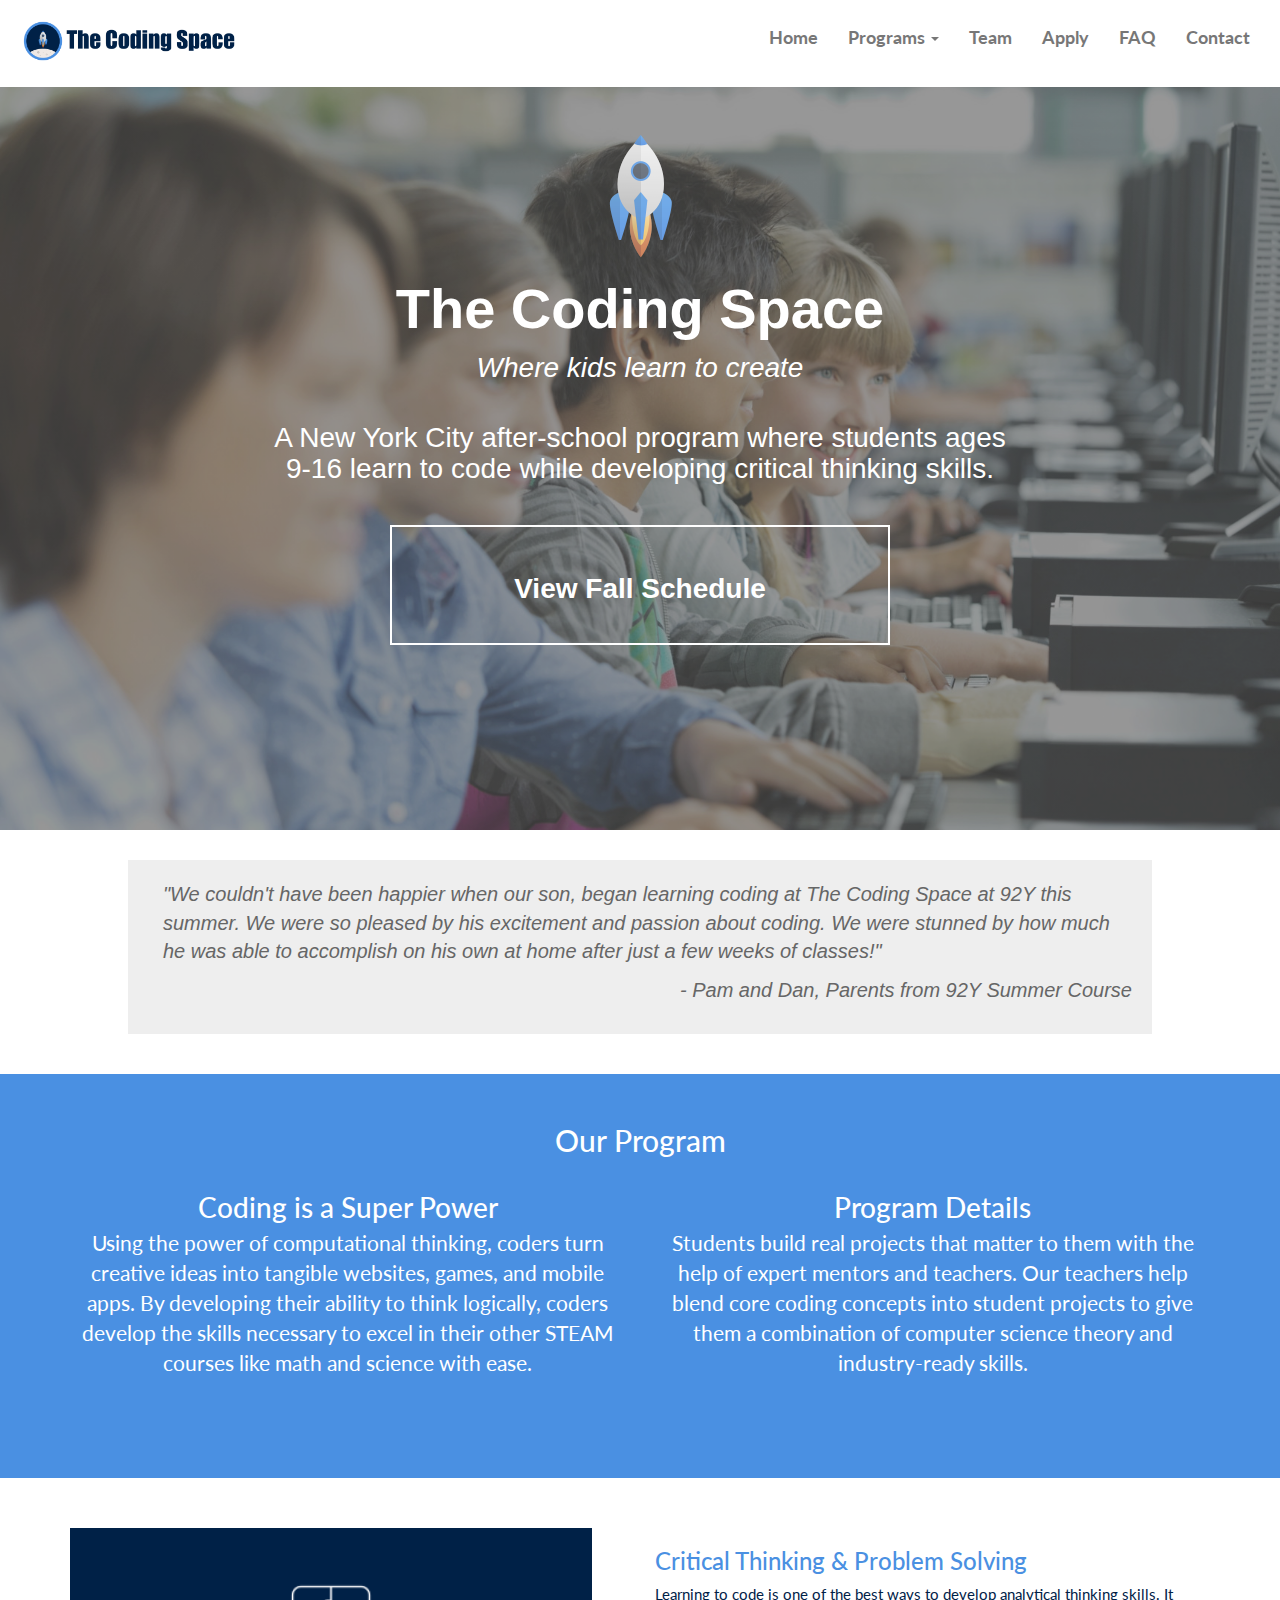
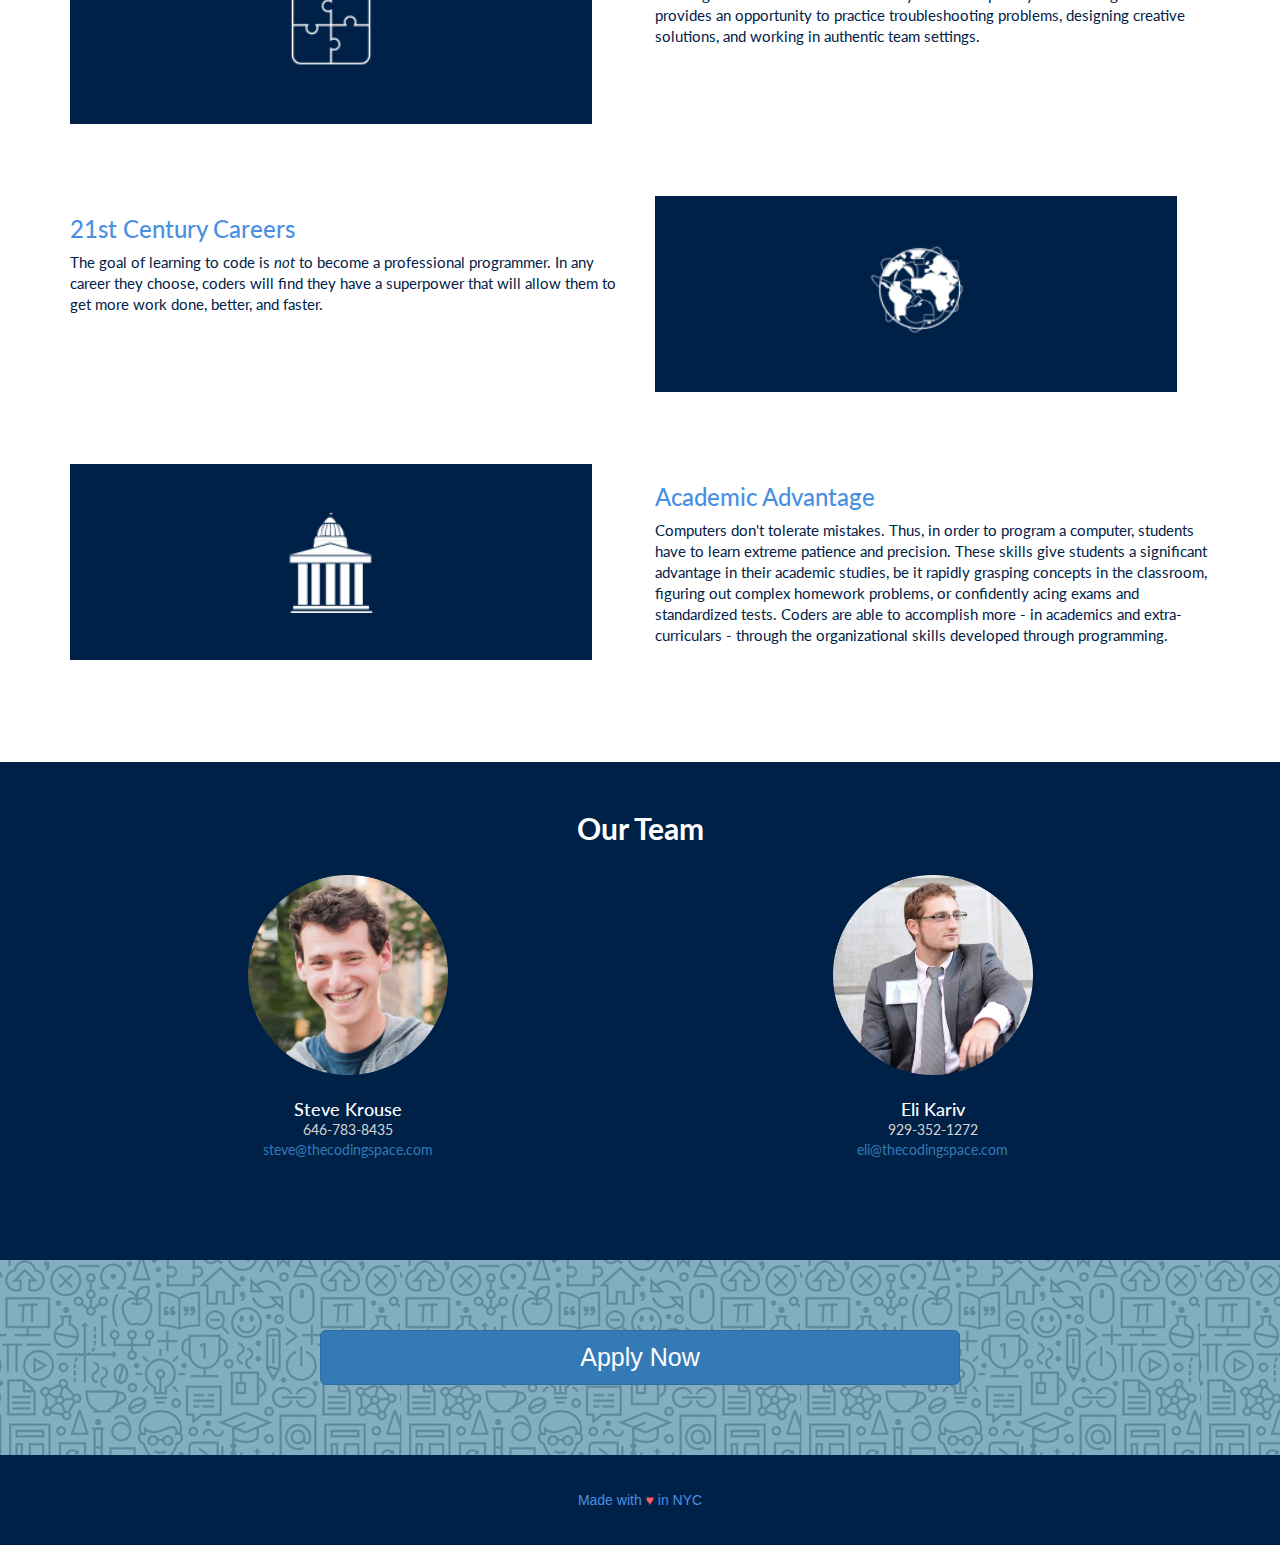
==== commit 4143ff41: "updated ages to 9-16" ====
--- a/index.html
+++ b/index.html
@@ -1,298 +1,311 @@
 <!DOCTYPE html>
 <html lang="en">
-  <head>
-    <meta charset="utf-8">
-    <meta http-equiv="X-UA-Compatible" content="IE=edge">
-    <meta name="viewport" content="width=device-width, initial-scale=1">
-
-     <title>The Coding Space | Where kids learn to code. </title>
-    <meta name="description" content="The Coding Space is an innovative program where students learn to code while developing critical thinking and problem solving skills." />
-    <meta name="keywords" content="Coding Space, CodingSpace, Coding,Learn to code, progrmaming, NYC,New York City,After School, Program,Computer Science,Enrichment"> 
-    <meta property="og:locale" content="en_US" />
-    <meta property="og:type" content="website" />
-    <meta property="og:title" content="The Coding Space | Where kids learn to code" />
-    <meta property="og:image" content="img/logo_badge.png" />
-
-    <link rel="stylesheet" href="https://maxcdn.bootstrapcdn.com/bootstrap/3.3.5/css/bootstrap.min.css">
-    <link href='http://fonts.googleapis.com/css?family=Lato:400,700|Roboto:400,700' rel='stylesheet' type='text/css'>
-    <link rel="stylesheet" href="css/style.css" type="text/css" media="screen">
-    <link rel="shortcut icon" href="img/small-rocketlogo.ico">
-    <!-- HTML5 shim and Respond.js for IE8 support of HTML5 elements and media queries -->
-    <!-- WARNING: Respond.js doesn't work if you view the page via file:// -->
-    <!--[if lt IE 9]>
+
+<head>
+  <meta charset="utf-8">
+  <meta http-equiv="X-UA-Compatible" content="IE=edge">
+  <meta name="viewport" content="width=device-width, initial-scale=1">
+
+  <title>The Coding Space | Where kids learn to code. </title>
+  <meta name="description" content="The Coding Space is an innovative program where students learn to code while developing critical thinking and problem solving skills." />
+  <meta name="keywords" content="Coding Space, CodingSpace, Coding,Learn to code, progrmaming, NYC,New York City,After School, Program,Computer Science,Enrichment">
+  <meta property="og:locale" content="en_US" />
+  <meta property="og:type" content="website" />
+  <meta property="og:title" content="The Coding Space | Where kids learn to code" />
+  <meta property="og:image" content="img/logo_badge.png" />
+
+  <link rel="stylesheet" href="https://maxcdn.bootstrapcdn.com/bootstrap/3.3.5/css/bootstrap.min.css">
+  <link href='http://fonts.googleapis.com/css?family=Lato:400,700|Roboto:400,700' rel='stylesheet' type='text/css'>
+  <link rel="stylesheet" href="css/style.css" type="text/css" media="screen">
+  <link rel="shortcut icon" href="img/small-rocketlogo.ico">
+  <!-- HTML5 shim and Respond.js for IE8 support of HTML5 elements and media queries -->
+  <!-- WARNING: Respond.js doesn't work if you view the page via file:// -->
+  <!--[if lt IE 9]>
       <script src="https://oss.maxcdn.com/html5shiv/3.7.2/html5shiv.min.js"></script>
       <script src="https://oss.maxcdn.com/respond/1.4.2/respond.min.js"></script>
     <![endif]-->
 
 
 
-  </head>
-  <body>
-
-<!-- Google Tag Manager -->
-
-<script>
-  (function(i,s,o,g,r,a,m){i['GoogleAnalyticsObject']=r;i[r]=i[r]||function(){
-  (i[r].q=i[r].q||[]).push(arguments)},i[r].l=1*new Date();a=s.createElement(o),
-  m=s.getElementsByTagName(o)[0];a.async=1;a.src=g;m.parentNode.insertBefore(a,m)
-  })(window,document,'script','//www.google-analytics.com/analytics.js','ga');
-
-  ga('create', 'UA-65796775-1', 'auto');
-  ga('send', 'pageview');
-
-</script>
-
-<noscript><iframe src="//www.googletagmanager.com/ns.html?id=GTM-WT9DXM"
-height="0" width="0" style="display:none;visibility:hidden"></iframe></noscript>
-<script>(function(w,d,s,l,i){w[l]=w[l]||[];w[l].push({'gtm.start':
-new Date().getTime(),event:'gtm.js'});var f=d.getElementsByTagName(s)[0],
-j=d.createElement(s),dl=l!='dataLayer'?'&l='+l:'';j.async=true;j.src=
-'//www.googletagmanager.com/gtm.js?id='+i+dl;f.parentNode.insertBefore(j,f);
-})(window,document,'script','dataLayer','GTM-WT9DXM');</script>
-<!-- End Google Tag Manager -->
-  
-    <nav class="navbar navbar-default" style="background-color:white; border: none;">
-      <div class="container-fluid">
-        <!-- Brand and toggle get grouped for better mobile display -->
-        <div class="navbar-header">
-          <button type="button" class="navbar-toggle collapsed" data-toggle="collapse" data-target="#bs-example-navbar-collapse-1" aria-expanded="false">
-            <span class="sr-only">Toggle navigation</span>
-            <span class="icon-bar"></span>
-            <span class="icon-bar"></span>
-            <span class="icon-bar"></span>
-          </button>
-          <a href="index.html"><img style="padding-top: 20px;width:230px;" src="img/thecodingspacelogo.png" alt="Coding Space"></a>
-        </div>
-    
-        <!-- Collect the nav links, forms, and other content for toggling -->
-        <div class="collapse navbar-collapse" id="bs-example-navbar-collapse-1">
-          <ul class="nav navbar-nav navbar-right">
-            <li><a href="./index.html">Home</a></li>
-            <li class="dropdown">
-              <a href="#" class="dropdown-toggle" data-toggle="dropdown" role="button" aria-haspopup="true" aria-expanded="false">Programs <span class="caret"></span></a>
-              <ul class="dropdown-menu">
-                <li><a href="./our-philosophy.html">Our Philosophy</a></li>
-                <li><a href="./How-Classes-Work.html">How Classes Work</a></li>
-                <li><a href="./Fall-Classes.html">Fall Schedule</a></li>
-              </ul>
-            </li>
-            <li><a href="./story.html">Team</a></li>
-            <li><a href="./apply.html">Apply</a></li>
-            <li><a href="./faq.html">FAQ</a></li>
-            <li><a href="./contact.html">Contact</a></li>
-          </ul>
-        </div><!-- /.navbar-collapse -->
-      </div><!-- /.container-fluid -->
-    </nav>
-  
+</head>
+
+<body>
+
+  <!-- Google Tag Manager -->
+
+  <script>
+    (function(i, s, o, g, r, a, m) {
+      i['GoogleAnalyticsObject'] = r;
+      i[r] = i[r] || function() {
+        (i[r].q = i[r].q || []).push(arguments)
+      }, i[r].l = 1 * new Date();
+      a = s.createElement(o),
+        m = s.getElementsByTagName(o)[0];
+      a.async = 1;
+      a.src = g;
+      m.parentNode.insertBefore(a, m)
+    })(window, document, 'script', '//www.google-analytics.com/analytics.js', 'ga');
+
+    ga('create', 'UA-65796775-1', 'auto');
+    ga('send', 'pageview');
+  </script>
+
+  <noscript>
+    <iframe src="//www.googletagmanager.com/ns.html?id=GTM-WT9DXM" height="0" width="0" style="display:none;visibility:hidden"></iframe>
+  </noscript>
+  <script>
+    (function(w, d, s, l, i) {
+      w[l] = w[l] || [];
+      w[l].push({
+        'gtm.start': new Date().getTime(),
+        event: 'gtm.js'
+      });
+      var f = d.getElementsByTagName(s)[0],
+        j = d.createElement(s),
+        dl = l != 'dataLayer' ? '&l=' + l : '';
+      j.async = true;
+      j.src =
+        '//www.googletagmanager.com/gtm.js?id=' + i + dl;
+      f.parentNode.insertBefore(j, f);
+    })(window, document, 'script', 'dataLayer', 'GTM-WT9DXM');
+  </script>
+  <!-- End Google Tag Manager -->
+
+  <nav class="navbar navbar-default" style="background-color:white; border: none;">
+    <div class="container-fluid">
+      <!-- Brand and toggle get grouped for better mobile display -->
+      <div class="navbar-header">
+        <button type="button" class="navbar-toggle collapsed" data-toggle="collapse" data-target="#bs-example-navbar-collapse-1" aria-expanded="false">
+          <span class="sr-only">Toggle navigation</span>
+          <span class="icon-bar"></span>
+          <span class="icon-bar"></span>
+          <span class="icon-bar"></span>
+        </button>
+        <a href="index.html"><img style="padding-top: 20px;width:230px;" src="img/thecodingspacelogo.png" alt="Coding Space"></a>
+      </div>
+
+      <!-- Collect the nav links, forms, and other content for toggling -->
+      <div class="collapse navbar-collapse" id="bs-example-navbar-collapse-1">
+        <ul class="nav navbar-nav navbar-right">
+          <li><a href="./index.html">Home</a></li>
+          <li class="dropdown">
+            <a href="#" class="dropdown-toggle" data-toggle="dropdown" role="button" aria-haspopup="true" aria-expanded="false">Programs <span class="caret"></span></a>
+            <ul class="dropdown-menu">
+              <li><a href="./our-philosophy.html">Our Philosophy</a></li>
+              <li><a href="./How-Classes-Work.html">How Classes Work</a></li>
+              <li><a href="./Fall-Classes.html">Fall Schedule</a></li>
+            </ul>
+          </li>
+          <li><a href="./story.html">Team</a></li>
+          <li><a href="./apply.html">Apply</a></li>
+          <li><a href="./faq.html">FAQ</a></li>
+          <li><a href="./contact.html">Contact</a></li>
+        </ul>
+      </div>
+      <!-- /.navbar-collapse -->
+    </div>
+    <!-- /.container-fluid -->
+  </nav>
+
 
   <!-- Jumbotron -->
-    <div class="jumbotron">
-      <div class="container">
-        <div class="row">
-          <div class="col-sm-12 rocket">
-            <img src="img/rocket.png">
-            <h1>The Coding Space</h1>
-            <h2 style="font-weight:lighter;">Where kids learn to create</h2>
-            <h3>A New York City after-school program where students ages <br>6-17 learn to code while developing critical thinking skills.</h3>
-            <div class="hidden-xs" style="max-width: 500px; max-height: 120px; margin: 20px auto; border: 2px solid white">
-              <a href ="http://thecodingspace.com/Fall-Classes.html" class="btn">
-              <!--<a onclick="ga('send', 'event', 'one-pager', 'download');" target="_blank" href="Coding Space One Pager.pdf" class="btn"> --><h3 style="font-weight: bold;">View Fall Schedule</h3></a>
-            </div>
-          </div>
-        </div>
-      </div>
-    </div> 
-    
-    <!-- Testimontials -->
-    <div class="testimontials" style="font-size:10px; margin-bottom: 40px">
-      <div class="container" style="padding: 20px; width:80%; background-color: #eeeeee">
-        <div class="row" style="color: ; font-size: 2em; margin-left: 0px">
-          <div class="col-md-12" style="color: #666;;">
-            <p><em>
+  <div class="jumbotron">
+    <div class="container">
+      <div class="row">
+        <div class="col-sm-12 rocket">
+          <img src="img/rocket.png">
+          <h1>The Coding Space</h1>
+          <h2 style="font-weight:lighter;">Where kids learn to create</h2>
+          <h3>A New York City after-school program where students ages <br>9-16 learn to code while developing critical thinking skills.</h3>
+          <div class="hidden-xs" style="max-width: 500px; max-height: 120px; margin: 20px auto; border: 2px solid white">
+            <a href="http://thecodingspace.com/Fall-Classes.html" class="btn">
+              <!--<a onclick="ga('send', 'event', 'one-pager', 'download');" target="_blank" href="Coding Space One Pager.pdf" class="btn"> -->
+              <h3 style="font-weight: bold;">View Fall Schedule</h3></a>
+          </div>
+        </div>
+      </div>
+    </div>
+  </div>
+
+  <!-- Testimontials -->
+  <div class="testimontials" style="font-size:10px; margin-bottom: 40px">
+    <div class="container" style="padding: 20px; width:80%; background-color: #eeeeee">
+      <div class="row" style="color: ; font-size: 2em; margin-left: 0px">
+        <div class="col-md-12" style="color: #666;;">
+          <p><em>
               "We couldn't have been happier when our son, began learning coding 
               at The Coding Space at 92Y this summer.  We were so pleased by his excitement 
               and passion about coding.  We were stunned by how much he was able to accomplish 
               on his own at home after just a few weeks of classes!"
               </em>
-            </p>
-            <p style="text-align:right"><em>- Pam and Dan, Parents from 92Y Summer Course</em></p>
-          </div>
-        </div>
-      </div>
-    </div>
+          </p>
+          <p style="text-align:right"><em>- Pam and Dan, Parents from 92Y Summer Course</em></p>
+        </div>
+      </div>
+    </div>
+  </div>
 
   <!-- Classes Description -->
   <div class="class-description" style="margin-bottom:50px;">
-  <a name="team"></a>
-        <div class="container">
-            <div class="row">
-                <div class="col-lg-12 text-center" >
-                    <h2 class="section-heading" style="color:white; font-family: lato;">Our Program </h2>
-                    <!-- <h3 class="section-subheading text-muted">Lorem ipsum dolor sit amet consectetur.</h3> A potential tag line for the team. -->
-                </div>
-            </div>
-            <div class="row">
-                <div class="col-sm-6">
-                    <div class="team-member2">
-                        <!--<img src="img/team_1.png" alt="Steve Krouse, The Coding Space instructor">-->
-                        <h4 style ="font-size:2em;">Coding is a Super Power</h4>
-                        <p style="padding-top: 5px; color:white; font-size:1.5em; text-align: center">
-                          Using the power of computational thinking,
-                          coders turn creative ideas into tangible
-                          websites, games, and mobile apps.
-                          By developing their ability to think logically,
-                          coders develop the skills necessary to excel
-                          in their other STEAM courses like math and
-                          science with ease.
-                        </p>
-                    </div>
-                </div>
-                <div class="col-sm-6">
-                    <div class="team-member2">
-                        <!--<img src="img/team_2.jpg" alt="Eli Kariv, The Coding Space instructor">-->
-                        <h4 style ="font-size:2em;">Program Details</h4>
-                        <p style="padding-top: 5px; color:white; font-size:1.5em; text-align: center">
-                          Students build real projects that matter
-                          to them with the help of expert mentors and
-                          teachers.
-                          Our teachers help blend core coding
-                          concepts into student projects to give them
-                          a combination of computer science theory
-                          and industry-ready skills.
-                        </p>
-                    </div>
-                </div>
-              </div>
-           </div>
-       </div>
-    </div>
-   
-
-  <!-- Main Content --> 
-    <div class="main">
+    <a name="team"></a>
+    <div class="container">
+      <div class="row">
+        <div class="col-lg-12 text-center">
+          <h2 class="section-heading" style="color:white; font-family: lato;">Our Program </h2>
+          <!-- <h3 class="section-subheading text-muted">Lorem ipsum dolor sit amet consectetur.</h3> A potential tag line for the team. -->
+        </div>
+      </div>
+      <div class="row">
+        <div class="col-sm-6">
+          <div class="team-member2">
+            <!--<img src="img/team_1.png" alt="Steve Krouse, The Coding Space instructor">-->
+            <h4 style="font-size:2em;">Coding is a Super Power</h4>
+            <p style="padding-top: 5px; color:white; font-size:1.5em; text-align: center">
+              Using the power of computational thinking, coders turn creative ideas into tangible websites, games, and mobile apps. By developing their ability to think logically, coders develop the skills necessary to excel in their other STEAM courses like math and
+              science with ease.
+            </p>
+          </div>
+        </div>
+        <div class="col-sm-6">
+          <div class="team-member2">
+            <!--<img src="img/team_2.jpg" alt="Eli Kariv, The Coding Space instructor">-->
+            <h4 style="font-size:2em;">Program Details</h4>
+            <p style="padding-top: 5px; color:white; font-size:1.5em; text-align: center">
+              Students build real projects that matter to them with the help of expert mentors and teachers. Our teachers help blend core coding concepts into student projects to give them a combination of computer science theory and industry-ready skills.
+            </p>
+          </div>
+        </div>
+      </div>
+    </div>
+  </div>
+  </div>
+
+
+  <!-- Main Content -->
+  <div class="main">
     <a name="main"></a>
-      <div class="container">
-        <div class="row ft">
-          <div class="col-sm-6 hidden-xs">
-            <div class="ft-icon one"></div>  
-            <!--<img class= "shapes" src= "img/puzzle2.png"/ alt text="Puzzles">-->
-          </div>
-          <div class="col-sm-6 ft-copy">
-            <h3>Critical Thinking & Problem Solving</h3>
-            <p>
-              Learning to code is one of the best ways to develop 
-              analytical thinking skills. It provides an
-              opportunity to practice troubleshooting problems, 
-              designing creative solutions, and working in authentic team settings.
-            </p>
-          </div>
-        </div>
-        <div class="row ft">
-          <div class="col-sm-6 ft-copy">
-            <h3>21st Century Careers</h3>
-            <p>
-              The goal of learning to code is <em>not</em> to become a
-              professional programmer. In any career they choose, coders
-              will find they have a superpower that will allow them to get more
-              work done, better, and faster. 
-            </p>
-          </div>
-          <div class="col-sm-6 hidden-xs">
-            <div class="ft-icon two"></div>  
-            <!--<img class="shapes" src= "img/globe2.png"/ alt text="Globes">-->
-          </div>
-        </div>
-        <div class="row ft">
-          <div class="col-sm-6 hidden-xs">
-            <div class="ft-icon three"></div>  
-            <!--<img class="shapes" src= "img/building2.png"/ alt text="Building">-->
-          </div>
-          <div class="col-sm-6 ft-copy">
-            <h3>Academic Advantage</h3>
-            <p>
-              Computers don't tolerate mistakes. Thus, in order to program a 
-              computer, students have to learn extreme 
-              patience and precision. 
-              
-              These skills give students
-              a significant advantage in their academic studies, be it rapidly grasping
-              concepts in the classroom, figuring out complex homework problems,
-              or confidently acing exams and standardized tests. Coders are able
-              to accomplish more - in academics and extra-curriculars - 
-              through the organizational skills developed through programming.
-            </p>
-          </div>
-        </div>
-      </div>
-    </div>
+    <div class="container">
+      <div class="row ft">
+        <div class="col-sm-6 hidden-xs">
+          <div class="ft-icon one"></div>
+          <!--<img class= "shapes" src= "img/puzzle2.png"/ alt text="Puzzles">-->
+        </div>
+        <div class="col-sm-6 ft-copy">
+          <h3>Critical Thinking & Problem Solving</h3>
+          <p>
+            Learning to code is one of the best ways to develop analytical thinking skills. It provides an opportunity to practice troubleshooting problems, designing creative solutions, and working in authentic team settings.
+          </p>
+        </div>
+      </div>
+      <div class="row ft">
+        <div class="col-sm-6 ft-copy">
+          <h3>21st Century Careers</h3>
+          <p>
+            The goal of learning to code is <em>not</em> to become a professional programmer. In any career they choose, coders will find they have a superpower that will allow them to get more work done, better, and faster.
+          </p>
+        </div>
+        <div class="col-sm-6 hidden-xs">
+          <div class="ft-icon two"></div>
+          <!--<img class="shapes" src= "img/globe2.png"/ alt text="Globes">-->
+        </div>
+      </div>
+      <div class="row ft">
+        <div class="col-sm-6 hidden-xs">
+          <div class="ft-icon three"></div>
+          <!--<img class="shapes" src= "img/building2.png"/ alt text="Building">-->
+        </div>
+        <div class="col-sm-6 ft-copy">
+          <h3>Academic Advantage</h3>
+          <p>
+            Computers don't tolerate mistakes. Thus, in order to program a computer, students have to learn extreme patience and precision. These skills give students a significant advantage in their academic studies, be it rapidly grasping concepts in the classroom,
+            figuring out complex homework problems, or confidently acing exams and standardized tests. Coders are able to accomplish more - in academics and extra-curriculars - through the organizational skills developed through programming.
+          </p>
+        </div>
+      </div>
+    </div>
+  </div>
 
   <!-- Team -->
   <div class="team">
-  <a name="team"></a>
-        <div class="container">
-            <div class="row">
-                <div class="col-lg-12 text-center">
-                    <h2 class="section-heading">Our Team</h2>
-                    <!-- <h3 class="section-subheading text-muted">Lorem ipsum dolor sit amet consectetur.</h3> A potential tag line for the team. -->
-                </div>
-            </div>
-            <div class="row">
-                <div class="col-sm-6">
-                    <div class="team-member">
-                        <img src="img/stevie-pic.png" alt="Steve Krouse, Coding Space instructor">
-                        <h4>Steve Krouse</h4>
-                        <p style="color:lightgray">
-                          646-783-8435
-                          <br>
-                          <a href="mailto:steve@thecodingspace.com">steve@thecodingspace.com</a>
-                        </p>
-                    </div>
-                </div>
-                <div class="col-sm-6">
-                    <div class="team-member">
-                        <img src="img/eli-pic.png" alt="Eli Kariv, Coding Space instructor">
-                        <h4>Eli Kariv</h4>
-                        <p style="color:lightgray">
-                          929-352-1272
-                          <br>
-                          <a href="mailto:eli@thecodingspace.com">eli@thecodingspace.com</a>
-                        </p>
-                    </div>
-                </div>
-              </div>
-           </div>
-       </div>
-    </div>
-    
-     <!-- Apply -->
-    <div class="container signup-form">
-      <a name="apply"></a>
-      <div class="row">
-        <div style="text-align:center">
-          <a style="font-size: 25px; width:50%;" href="./apply.html" class="btn btn-primary btn-lg">Apply Now</a>
-        </div>
-      </div>
-    </div>
-    
-     <!-- Footer -->    
-    <footer>
-      <div class="container">
+    <a name="team"></a>
+    <div class="container">
+      <div class="row">
+        <div class="col-lg-12 text-center">
+          <h2 class="section-heading">Our Team</h2>
+          <!-- <h3 class="section-subheading text-muted">Lorem ipsum dolor sit amet consectetur.</h3> A potential tag line for the team. -->
+        </div>
+      </div>
+      <div class="row">
+        <div class="col-sm-6">
+          <div class="team-member">
+            <img src="img/stevie-pic.png" alt="Steve Krouse, Coding Space instructor">
+            <h4>Steve Krouse</h4>
+            <p style="color:lightgray">
+              646-783-8435
+              <br>
+              <a href="mailto:steve@thecodingspace.com">steve@thecodingspace.com</a>
+            </p>
+          </div>
+        </div>
+        <div class="col-sm-6">
+          <div class="team-member">
+            <img src="img/eli-pic.png" alt="Eli Kariv, Coding Space instructor">
+            <h4>Eli Kariv</h4>
+            <p style="color:lightgray">
+              929-352-1272
+              <br>
+              <a href="mailto:eli@thecodingspace.com">eli@thecodingspace.com</a>
+            </p>
+          </div>
+        </div>
+      </div>
+    </div>
+  </div>
+  </div>
+
+  <!-- Apply -->
+  <div class="container signup-form">
+    <a name="apply"></a>
+    <div class="row">
+      <div style="text-align:center">
+        <a style="font-size: 25px; width:50%;" href="./apply.html" class="btn btn-primary btn-lg">Apply Now</a>
+      </div>
+    </div>
+  </div>
+
+  <!-- Footer -->
+  <footer>
+    <div class="container">
       <a name="contact"></a>
-              <div class="row">
-                  <div class="col-sm-4">
-                  </div>
-                  <div class="col-sm-4">
-                    <span class="love">Made with <a>&hearts;</a> in NYC</span>
-                  </div>
-                  <div class="col-sm-4">
-                  </div>
-              </div>
-          </div>
-    </footer>
-    
-    <script src="https://ajax.googleapis.com/ajax/libs/jquery/1.11.3/jquery.min.js"></script>
-    <script src="https://maxcdn.bootstrapcdn.com/bootstrap/3.3.5/js/bootstrap.min.js"></script>
-  
-  </body>
+      <div class="row">
+        <div class="col-sm-4">
+        </div>
+        <div class="col-sm-4">
+          <span class="love">Made with <a>&hearts;</a> in NYC</span>
+        </div>
+        <div class="col-sm-4">
+        </div>
+      </div>
+    </div>
+  </footer>
+
+  <script src="https://ajax.googleapis.com/ajax/libs/jquery/1.11.3/jquery.min.js"></script>
+  <script src="https://maxcdn.bootstrapcdn.com/bootstrap/3.3.5/js/bootstrap.min.js"></script>
+
+      <!--Start of Tawk.to Script-->
+    <script type="text/javascript">
+    var Tawk_API=Tawk_API||{}, Tawk_LoadStart=new Date();
+    (function(){
+    var s1=document.createElement("script"),s0=document.getElementsByTagName("script")[0];
+    s1.async=true;
+    s1.src='https://embed.tawk.to/55f1fa96702de15213d5f043/default';
+    s1.charset='UTF-8';
+    s1.setAttribute('crossorigin','*');
+    s0.parentNode.insertBefore(s1,s0);
+    })();
+    </script>
+    <!--End of Tawk.to Script-->
+
+</body>
+
 </html>
--- a/css/style.css
+++ b/css/style.css
@@ -316,7 +316,7 @@
 /** Class Description **/
 
 .class-description {
-	background-color: #4A90E2;;
+	background-color: #4A90E2;
 	padding-bottom: 50px;
 	padding-top: 30px;
 }
@@ -363,10 +363,16 @@
 
 
 /**Fall Classes Page**/
-#ben-pic {width:300px; 
-		height:300px; 
+#ben-pic {width:200px; 
+		height:200px; 
 		margin-bottom:25px;}
 
 
-
-
+.application-process {
+	background-color: #4A90E2;;
+	padding-bottom: 50px;
+	padding-top: 30px;
+		width: 100%;
+}
+
+
